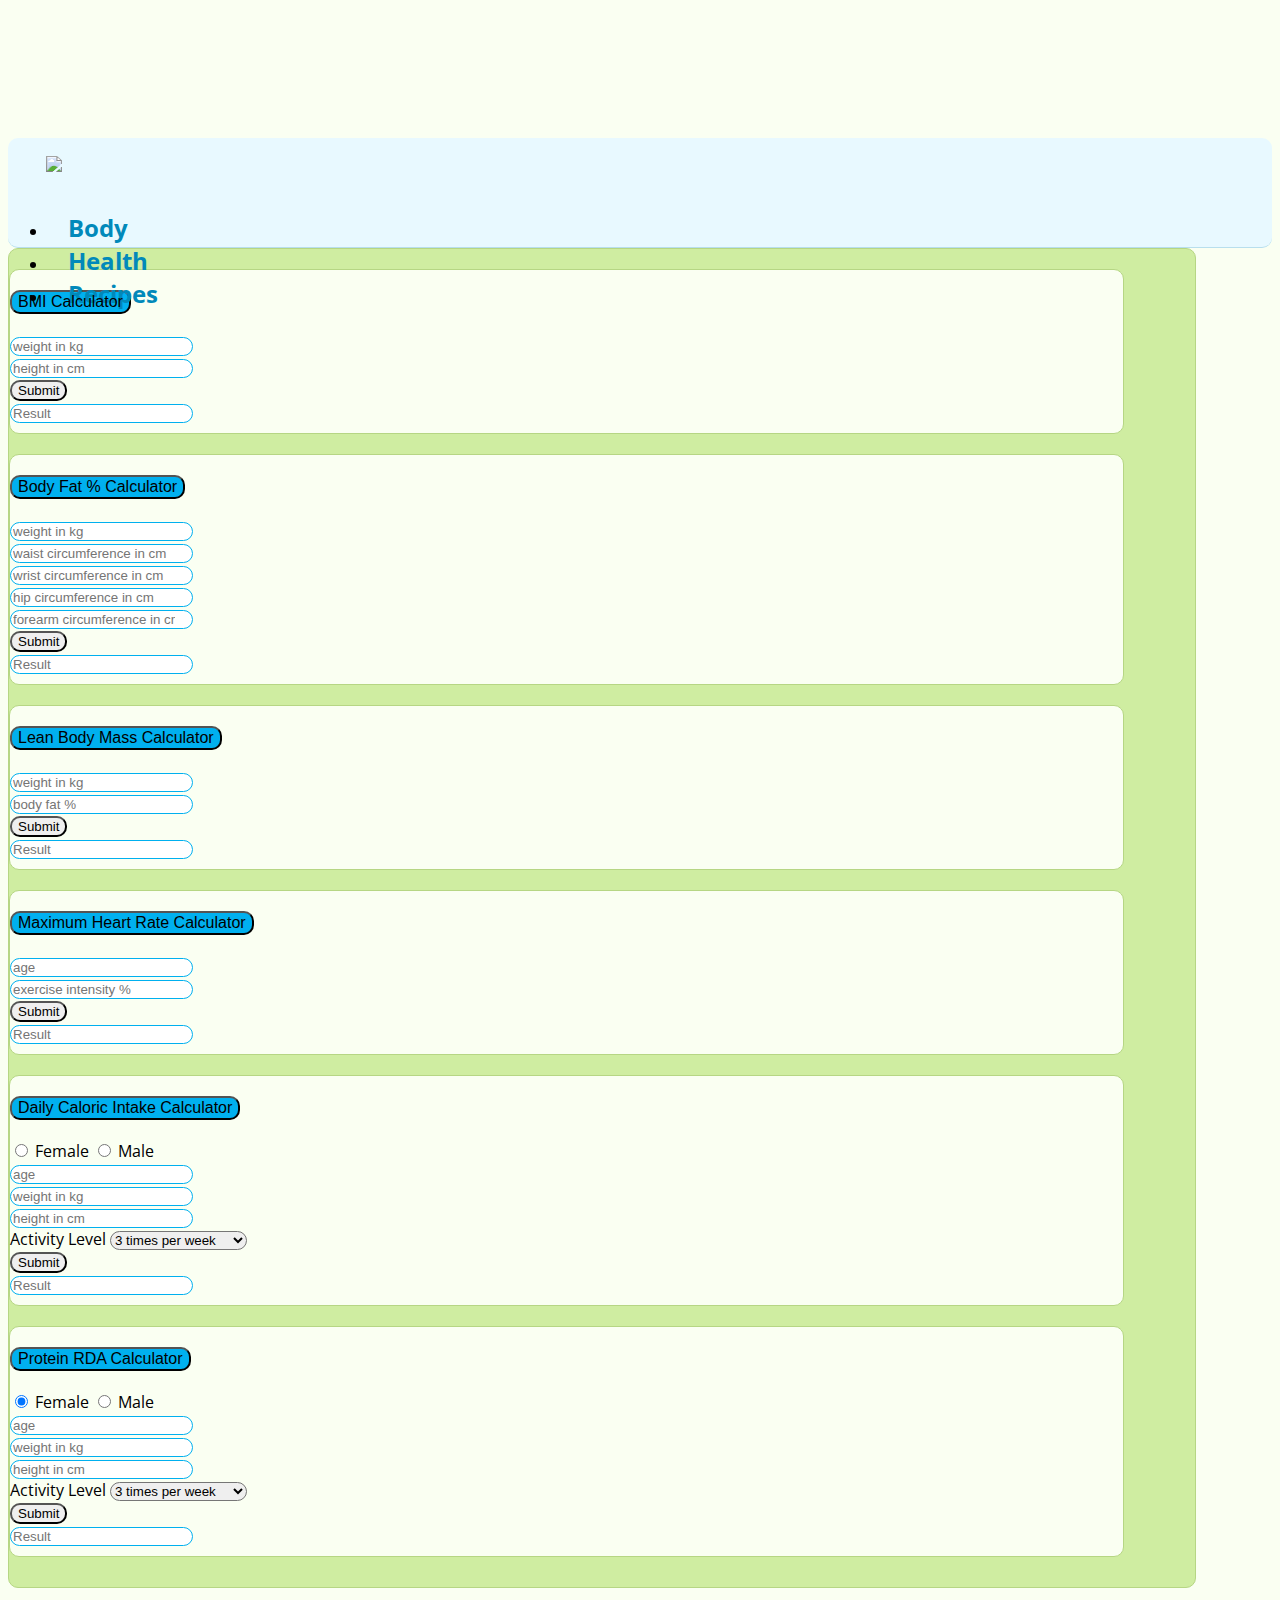
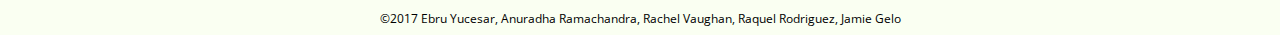
==== health.html @ 6871311d "JS for calculators nearing complete and fixed a little of the health.html" ====
<!DOCTYPE html>
<html>

<head>
  <meta charset="UTF-8">
  <title>GitFit</title>
  <!-- dumbell image -->
  <link rel="shortcut icon" href="assets/images/gitfit_favicon.png" />
  <!-- bootstrap -->
  <link rel="stylesheet" href="https://maxcdn.bootstrapcdn.com/bootstrap/3.3.6/css/bootstrap.min.css" integrity="sha384-1q8mTJOASx8j1Au+a5WDVnPi2lkFfwwEAa8hDDdjZlpLegxhjVME1fgjWPGmkzs7" crossorigin="anonymous">
  <!-- local css link -->
  <link rel="stylesheet" type="text/css" href="assets/css/style.css">
  <!-- Google fonts link -->
  <link href="https://fonts.googleapis.com/css?family=Open+Sans|PT+Sans|Ubuntu" rel="stylesheet">
  <!-- viewport link -->
  <meta name="viewport" content="width=device-width, initial-scale=1.0" />
</head>

<body>

  <!-- nav bar -->
  <nav class="navbar navbar-default navbar-fixed-top">
    <div class="container-fluid">
      <div class="navbar-header">
        <a href="index.html"><img id="logo" src="assets/images/gitfit_logo.png" /></a>
      </div>
      <!-- Collect the nav links, forms, and other content for toggling -->
      <div class="collapse navbar-collapse" id="bs-example-navbar-collapse-1">
        <ul class="nav navbar-nav navbar-right">
          <li><a href="index.html">Body</a></li>
          <li><a href="health.html">Health</a></li>
          <li><a href="recipes.html">Recipes</a></li>
        </ul>
      </div>
      <!-- /.navbar-collapse -->
    </div>
    <!-- /.container-fluid -->
  </nav>
  
  <!-- container for everything but nav bar -->
  <div class="container">
    <div class="row">
      <!-- BMI drop down -->
      <div class="col-md-4">
        <div class="container" id="collapseArea">
          <!-- BMI button -->
          <button type="button" class="btn btn-info" data-toggle="collapse" data-target="#bmi" id="collapseButton">BMI Calculator</button>
          <div id="bmi" class="collapse">
            <!-- BMI form -->
            <form action="">
              <div class="form-group">
                <input type="number" class="form-control" id="bmiWeight" placeholder="weight in kg" name="weight" required>
              </div>
              <div class="form-group">
                <input type="number" class="form-control" id="bmiHeight" placeholder="height in cm" name="height" required>
              </div>
              <button type="submit" class="btn btn-default" id="bmiSubmit">Submit</button>
              <div class="form-group">
                <input type="text" class="form-control" id="bmiResult" placeholder="Result" name="bmi" value="">
              </div>
            </form>
          </div>
        </div>

        <!-- Body Fat Calculator -->
        <div class="container" id="collapseArea">
          <button type="button" class="btn btn-info" data-toggle="collapse" data-target="#bodyFat" id="collapseButton">Body Fat % Calculator</button>
          <div id="bodyFat" class="collapse">
            <form action="">
              <!-- Weight -->
              <div class="form-group">
                <input type="number" class="form-control" id="bodyFatWeight" placeholder="weight in kg" name="weight">
              </div>
              <!-- Waist Circumference -->
              <div class="form-group">
                <input type="number" class="form-control" id="waistCir" placeholder="waist circumference in cm" name="waist">
              </div>
              <!-- Wrist Circumferece -->
              <div class="form-group">
                <input type="number" class="form-control" id="wristCir" placeholder="wrist circumference in cm" name="wrist">
              </div>
              <!-- Hip Circumference -->
              <div class="form-group">
                <input type="number" class="form-control" id="hipCir" placeholder="hip circumference in cm" name="hip">
              </div>
              <!-- Forearm Circumference -->
              <div class="form-group">
                <input type="number" class="form-control" id="forearm-cir" placeholder="forearm circumference in cm" name="forearm">
              </div>
              <!-- Submit Button -->
              <button type="submit" class="btn btn-default" id="bodyFatSubmit">Submit</button>
              <div class="form-group">
                <input type="text" class="form-control" id="bodyFatResult" placeholder="Result" name="bodyFat" value="">
              </div>
            </form>
          </div>
        </div>

        <div class="container" id="collapseArea">
          <button type="button" class="btn btn-info" data-toggle="collapse" data-target="#leanMass" id="collapseButton">Lean Body Mass Calculator</button>
          <div id="leanMass" class="collapse">
            <form action="">
              <div class="form-group">
                <input type="number" class="form-control" id="leanMassWeight" placeholder="weight in kg" name="weight" required>
              </div>
              <div class="form-group">
                <input type="number" class="form-control" id="fatPercentage" placeholder="body fat %" name="height" required>
              </div>
              <button type="submit" class="btn btn-default" id="leanMassSubmit">Submit</button>
              <div class="form-group">
                <input type="text" class="form-control" id="leanMassResult" placeholder="Result" name="leanMass" value="">
              </div>
            </form>
          </div>
        </div>

        <div class="container" id="collapseArea">
          <button type="button" class="btn btn-info" data-toggle="collapse" data-target="#maxHR" id="collapseButton">Maximum Heart Rate Calculator</button>
          <div id="maxHR" class="collapse">
            <form action="">
              <div class="form-group">
                <input type="number" class="form-control" id="maxHRage" placeholder="age" name="age" required>
              </div>
              <div class="form-group">
                <input type="number" class="form-control" id="exerciseIntensity" placeholder="exercise intensity %" name="level" required>
              </div>
              <button type="submit" class="btn btn-default" id="maxHRSubmit">Submit</button>
              <div class="form-group">
                <input type="text" class="form-control" id="maxHRresult" placeholder="Result" name="maxHR" value="">
              </div>
            </form>
          </div>
        </div>

        <!-- Caloric Intake Calculator -->
        <div class="container" id="collapseArea">
          <button type="button" class="btn btn-info" data-toggle="collapse" data-target="#caloricIntake" id="collapseButton">Daily Caloric Intake Calculator</button>
          <div id="caloricIntake" class="collapse">
            <form action="">
              <!-- Gender -->
              <div class="form-group">
                <input type="radio" name="sex" id="sexFem" value="F">
                <label for="sexFem" class="inlineCaloric">Female</label>
                <input type="radio" name="sex" id="sexMale" value="M">
                <label for="sexMale" class="inlineCaloric">Male</label>
              </div>
              <!-- Age -->
              <div class="form-group">
                <input type="number" class="form-control" id="caloricAge" placeholder="age" name="age">
              </div>
              <!-- Weight -->
              <div class="form-group">
                <input type="number" class="form-control" id="caloricWeight" placeholder="weight in kg" name="weight">
              </div>
              <!-- Height -->
              <div class="form-group">
                <input type="number" class="form-control" id="caloricHeight" placeholder="height in cm" name="height">
              </div>
              <!-- Exercise Level -->
              <div class="form-group">
                <label for="sel1">Activity Level</label>
                  <select class="form-control" id="caloricExercise">
                      <option value=1.2>Little to no exercise</option>
                      <option value=1.3 selected>3 times per week</option>
                      <option value=1.4>4 times per week</option>
                      <option value=1.5>5 times per week</option>
                  </select>
                <!-- <input type="number" class="form-control" id="caloricExercise" name="exercise"> -->
              </div>
              <!-- Submit Button -->
              <button type="submit" class="btn btn-default" id="caloricIntakeSubmit">Submit</button>
              <div class="form-group">
                <input type="text" class="form-control" id="caloricIntakeResult" placeholder="Result" name="caloricIntake" value="">
              </div>
            </form>
          </div>
        </div>

        <!-- Protein RDA Calculator -->
        <div class="container" id="collapseArea">
          <button type="button" class="btn btn-info" data-toggle="collapse" data-target="#protein" id="collapseButton">Protein RDA Calculator</button>
          <div id="protein" class="collapse">
            <form>
              <!-- Gender -->
              <div class="form-group">
                <input type="radio" name="sex" id="sexFem" value="F" checked>
                <label for="sexFem" class="inlineProtein">Female</label>
                <input type="radio" name="sex" id="sexMale" value="M">
                <label for="sexMale" class="inlineProtein">Male</label>
              </div>
              <!-- Age -->
              <div class="form-group">
                <input type="number" class="form-control" id="proteinAge" placeholder="age" name="age">
              </div>
              <!-- Weight -->
              <div class="form-group">
                <input type="number" class="form-control" id="proteinWeight" placeholder="weight in kg" name="weight">
              </div>
              <!-- Height -->
              <div class="form-group">
                <input type="number" class="form-control" id="proteinHeight" placeholder="height in cm" name="height">
              </div>
              <!-- Exercise Level -->
              <div class="form-group">
                <label for="sel2">Activity Level</label>
                  <select class="form-control" id="proteinExercise">
                      <option value=1.2>Little to no exercise</option>
                      <option value=1.3 selected>3 times per week</option>
                      <option value=1.4>4 times per week</option>
                      <option value=1.5>5 times per week</option>
                  </select>
              </div>
              <!-- Submit Button -->
              <button type="submit" class="btn btn-default" id="proteinSubmit">Submit</button>
              <div class="form-group">
                <input type="text" class="form-control" id="proteinResult" placeholder="Result" name="protein" value="">
              </div>
            </form>
          </div>
        </div>

      </div>
    </div>
  </div>

  <br><footer>&copy;2017 Ebru Yucesar, Anuradha Ramachandra, Rachel Vaughan, Raquel Rodriguez, Jamie Gelo</footer>
  <!-- jQuery -->
  <script src="https://code.jquery.com/jquery.js"></script>
  <!-- bootstrap -->
  <script src="https://maxcdn.bootstrapcdn.com/bootstrap/3.3.6/js/bootstrap.min.js"></script>
  <!-- local javascript file -->
  <script src="assets/javascript/index.js"></script>
  <script src="assets/javascript/health.js"></script>
  <script src="assets/javascript/recipes.js"></script>
  <script src="assets/javascript/exercise.js"></script>

</body>

</html>
---- assets/css/style.css ----
/***** general styles appearing on more than one page *****/

* {
	border-radius: 10px;
	box-sizing: border-box;
}

body {
	background-color: #fafff2;
	font-family: "Open Sans", sans-serif, Arial;
	padding-top: 130px;
}

.container-fluid {
	background-color: #e8f9ff;
	border-bottom: 1px solid #b8dfed;
	height: 110px;
}

.container {
	background-color: #cfeda1;
	padding-bottom: 10px;
	width: 94%;
	height: 100%;
	border: 1px solid #b6d684;
}

/*navbar in header*/
.navbar-default .navbar-nav>li>a {
	font-family: "Open Sans", sans-serif, Arial;
	font-size: 24px;
	font-weight: bolder;
	color: #0189ba;
	padding-top: 40px;
}

/*gitfit logo in header*/
#logo {
	box-sizing: border-box;
	padding: 18px;
}

h1 {
	text-align: center;
	font-family: "Open Sans", sans-serif, Arial;
	color: black;
	font-weight: bolder;
}

h3 {
	padding-left: 20px;
	color: #018bbc;
	font-weight: bolder;
	font-size: 18px;
}

h2 {
	font-weight: bolder;
	font-size: 18px;
}

a {
	color: black;
	text-decoration: none; 
	padding-left: 20px;
}

h1, h5 {
	font-size: 18px;
}

h5 {
	color: black;
	font-weight: bolder;
	margin-left: 50px;
}

/*buttons on main and recipes pages*/
.input-group-btn:last-child>.btn, .input-group-btn:last-child>.btn-group {
	font-size: 20px;
	background-color: #00B0EF;
	color: white;
	border: 1px solid #00B0EF;
}

/*buttons on main and recipes pages*/
.input-group-btn {
	display: inline block;
	width: 100%;
}

/*search box in main and recipes pages*/
.input-group .form-control:first-child {
	height: 42px;
	width: 300px;
}

/*form text box borders*/
input.form-control {
	border: 1px solid #00B0EF;
}

footer {
	text-align: center;
	font-size: 12px;
	color: black;
}

/***** main index page styles *****/

#anatomy {
	display: block;
    margin: auto;
    padding: 0;
    border: 1px solid #c9c7c7;
    border-radius: 10px;
    margin: 10px 20px 10px 20px;
}

#toggleBody {
    text-align: center;
}

.btn-female {
	background-color: #00B0EF;
	border: 1px solid #00B0EF;
	color: white;
	font-size: 16px;
}

#muscleMenu {
	width: 300px;
	height: 46px;
	background-color: #5cb85c;
	border: 1px solid #4cae4c;
	color: white;
	font-size: 16px;
	font-weight: bolder;
}

#muscleMenu:hover, #muscleMenu:focus {
	background-color: #388938;
}

.muscleGroups {
	width: 300px;
	height: 30px;
}


/*results after "go" button clicked*/
#glute {
	margin: 0 10px 10px 0;
	background-color: #00B0EF;
	display: inline;
}

/***** health/calculators page styles *****/

#BMIsubmit {
	background-color: #00B0EF;
	color: white;
	border: none;
	margin-bottom: 15px;
}

#collapseArea {
	background-color: #fafff2;
	margin-top: 20px;
	margin-bottom: 20px;
}

#collapseButton {
	font-size: 16px;
	background-color: #00B0EF;
	display: block;
	margin: auto 0;
	margin-top: 20px;
	margin-bottom: 20px;
}

.descHeader {
	text-align: center;
	background-color: #4a8eaf;
	color:white;
	margin: 0;
	height:30px;
	line-height:30px;
}

.collapse-div {
	background-color: rgba(234, 231, 231, 0.82);
	border: 2px solid; 
	padding: 20px; 
	box-shadow: 10px;
	box-shadow: 5px 5px #a59d9d;
	margin-bottom: 10px;
}

@media (max-width: 1024px) {

  /*Need something here*/ #_____{
    justify-content: center;
  }
}

@media screen and (max-width: 640px) {
	/*currently the nav items are disappearing at this width, fix that*/
	#anatomy {
	    margin: 0;
	}
}
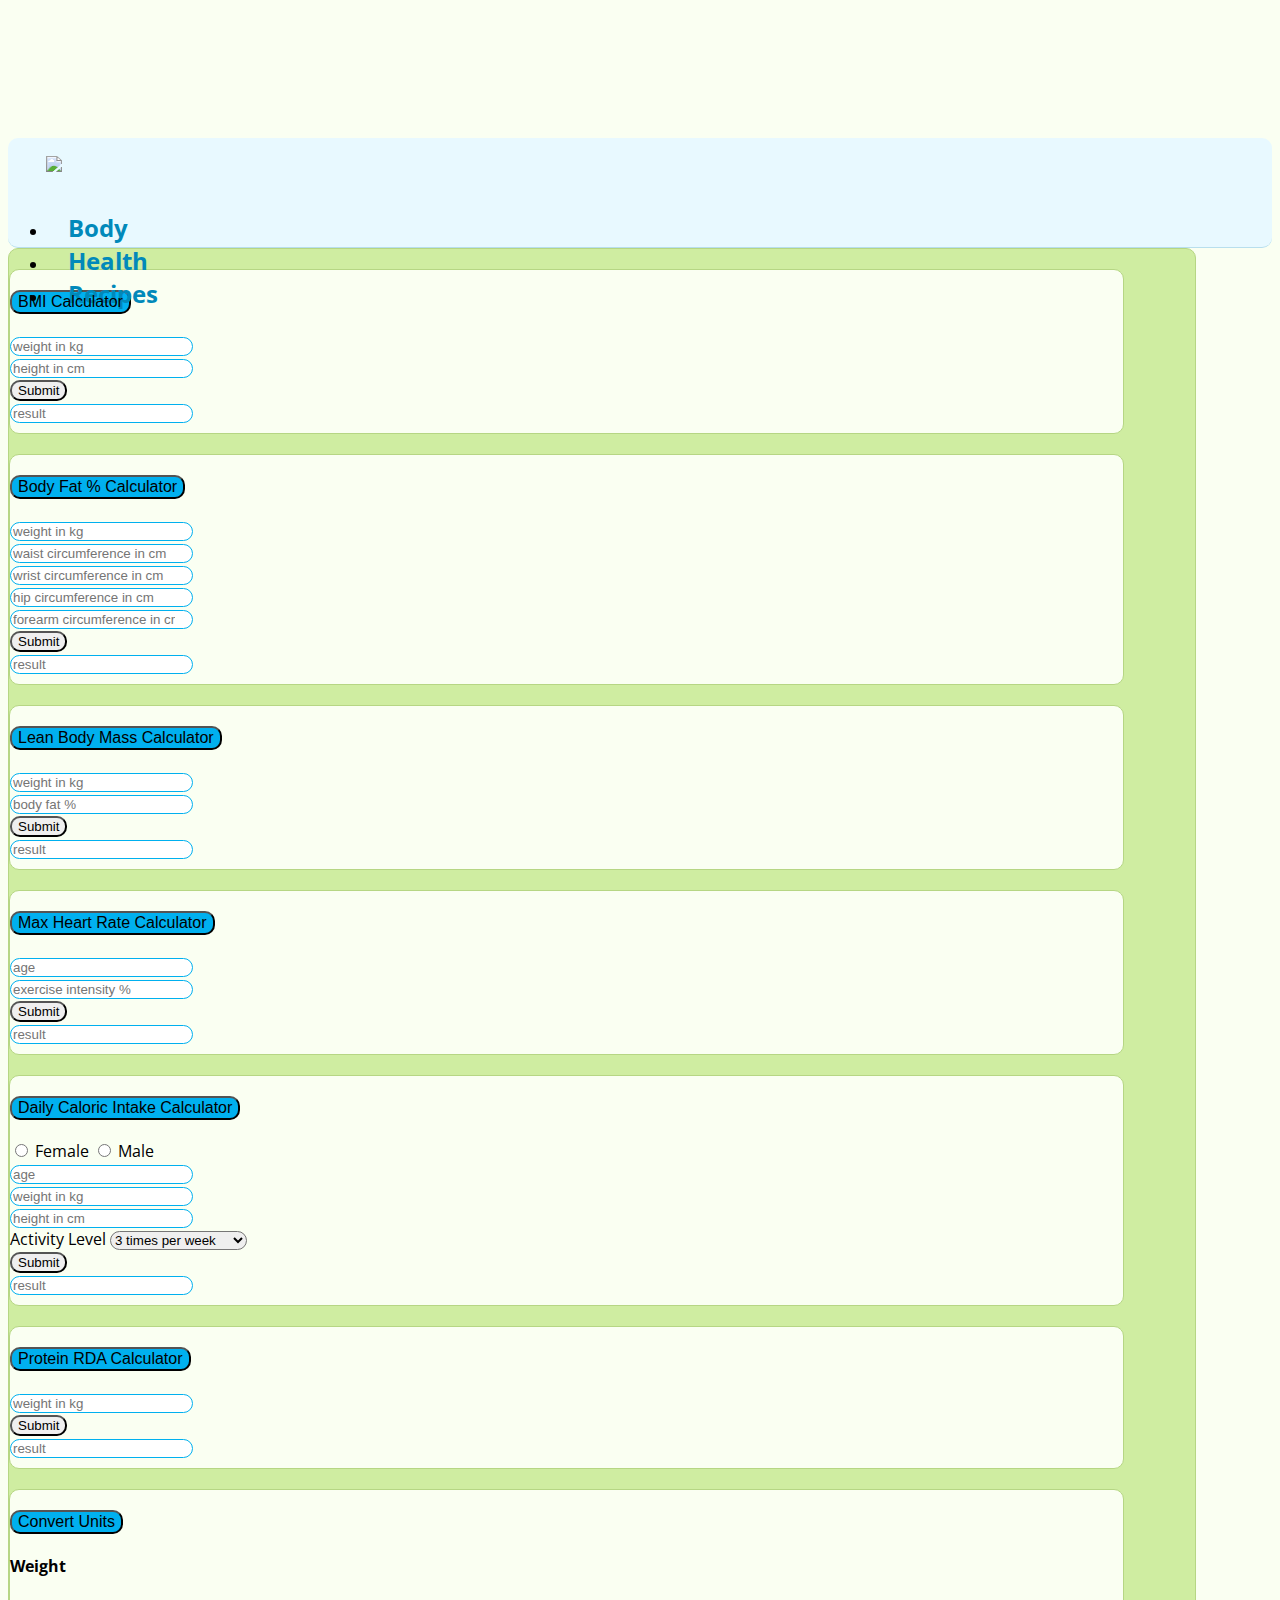
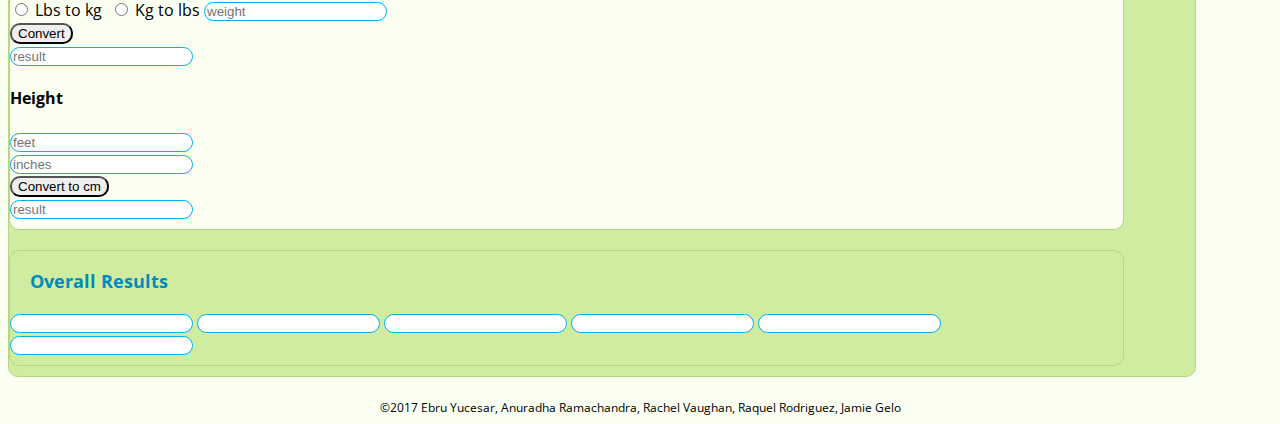
==== commit 336b9401: "added two way weight conversion" ====
--- a/health.html
+++ b/health.html
@@ -56,7 +56,7 @@
               </div>
               <button type="submit" class="btn btn-default" id="bmiSubmit">Submit</button>
               <div class="form-group">
-                <input type="text" class="form-control" id="bmiResult" placeholder="Result" name="bmi" value="">
+                <input type="text" class="form-control" id="bmiResult" placeholder="result" name="bmi" value="">
               </div>
             </form>
           </div>
@@ -90,7 +90,7 @@
               <!-- Submit Button -->
               <button type="submit" class="btn btn-default" id="bodyFatSubmit">Submit</button>
               <div class="form-group">
-                <input type="text" class="form-control" id="bodyFatResult" placeholder="Result" name="bodyFat" value="">
+                <input type="text" class="form-control" id="bodyFatResult" placeholder="result" name="bodyFat" value="">
               </div>
             </form>
           </div>
@@ -108,14 +108,16 @@
               </div>
               <button type="submit" class="btn btn-default" id="leanMassSubmit">Submit</button>
               <div class="form-group">
-                <input type="text" class="form-control" id="leanMassResult" placeholder="Result" name="leanMass" value="">
-              </div>
-            </form>
-          </div>
-        </div>
-
-        <div class="container" id="collapseArea">
-          <button type="button" class="btn btn-info" data-toggle="collapse" data-target="#maxHR" id="collapseButton">Maximum Heart Rate Calculator</button>
+                <input type="text" class="form-control" id="leanMassResult" placeholder="result" name="leanMass" value="">
+              </div>
+            </form>
+          </div>
+        </div>
+      </div>
+
+      <div class="col-md-4">
+        <div class="container" id="collapseArea">
+          <button type="button" class="btn btn-info" data-toggle="collapse" data-target="#maxHR" id="collapseButton">Max Heart Rate Calculator</button>
           <div id="maxHR" class="collapse">
             <form action="">
               <div class="form-group">
@@ -126,11 +128,12 @@
               </div>
               <button type="submit" class="btn btn-default" id="maxHRSubmit">Submit</button>
               <div class="form-group">
-                <input type="text" class="form-control" id="maxHRresult" placeholder="Result" name="maxHR" value="">
-              </div>
-            </form>
-          </div>
-        </div>
+                <input type="text" class="form-control" id="maxHRresult" placeholder="result" name="maxHR" value="">
+              </div>
+            </form>
+          </div>
+        </div>
+
 
         <!-- Caloric Intake Calculator -->
         <div class="container" id="collapseArea">
@@ -170,7 +173,7 @@
               <!-- Submit Button -->
               <button type="submit" class="btn btn-default" id="caloricIntakeSubmit">Submit</button>
               <div class="form-group">
-                <input type="text" class="form-control" id="caloricIntakeResult" placeholder="Result" name="caloricIntake" value="">
+                <input type="text" class="form-control" id="caloricIntakeResult" placeholder="result" name="caloricIntake" value="">
               </div>
             </form>
           </div>
@@ -181,53 +184,87 @@
           <button type="button" class="btn btn-info" data-toggle="collapse" data-target="#protein" id="collapseButton">Protein RDA Calculator</button>
           <div id="protein" class="collapse">
             <form>
-              <!-- Gender -->
-              <div class="form-group">
-                <input type="radio" name="sex" id="sexFem" value="F" checked>
-                <label for="sexFem" class="inlineProtein">Female</label>
-                <input type="radio" name="sex" id="sexMale" value="M">
-                <label for="sexMale" class="inlineProtein">Male</label>
-              </div>
-              <!-- Age -->
-              <div class="form-group">
-                <input type="number" class="form-control" id="proteinAge" placeholder="age" name="age">
-              </div>
               <!-- Weight -->
               <div class="form-group">
                 <input type="number" class="form-control" id="proteinWeight" placeholder="weight in kg" name="weight">
-              </div>
-              <!-- Height -->
-              <div class="form-group">
-                <input type="number" class="form-control" id="proteinHeight" placeholder="height in cm" name="height">
-              </div>
-              <!-- Exercise Level -->
-              <div class="form-group">
-                <label for="sel2">Activity Level</label>
-                  <select class="form-control" id="proteinExercise">
-                      <option value=1.2>Little to no exercise</option>
-                      <option value=1.3 selected>3 times per week</option>
-                      <option value=1.4>4 times per week</option>
-                      <option value=1.5>5 times per week</option>
-                  </select>
               </div>
               <!-- Submit Button -->
               <button type="submit" class="btn btn-default" id="proteinSubmit">Submit</button>
               <div class="form-group">
-                <input type="text" class="form-control" id="proteinResult" placeholder="Result" name="protein" value="">
-              </div>
-            </form>
-          </div>
-        </div>
+                <input type="text" class="form-control" id="proteinResult" placeholder="result" name="protein" value="">
+              </div>
+            </form>
+          </div>
+        </div>
+      </div>  
+
+      <div class="col-md-4">
+        <!-- Imperial to Metric Conversion Chart -->
+        <div class="container" id="collapseArea">
+          <!-- Conversion button -->
+          <button type="button" class="btn btn-info" data-toggle="collapse" data-target="#conversion" id="collapseButton">Convert Units</button>
+          <div id="conversion" class="collapse">
+            <!-- Conversion form -->
+            <form action="">
+              <div class="form-group">
+                <h4>Weight</h4>
+                <input type="radio" name="weight" id="weightKg" value="Kg">
+                <label for="weightKg" class="inlineWeight">Lbs to kg</label>&nbsp;
+                <input type="radio" name="weight" id="weightLbs" value="Lbs">
+                <label for="weightLbs" class="inlineWeight">Kg to lbs</label>
+                <input type="number" class="form-control" id="conversionWeight" placeholder="weight" name="weight" required>
+              </div>
+              <button type="submit" class="btn btn-default" id="convWeightSubmit">Convert</button>
+              <div class="form-group">
+                <input type="text" class="form-control" id="convWeightResult" placeholder="result" name="conversion" value="">
+              </div>
+              </form>
+              <form action="">
+              <div class="form-group">
+                <h4>Height</h4>
+                <input type="number" class="form-control" id="conversionHeightFt" placeholder="feet" name="height feet" required>
+              </div>
+              <div class="form-group">
+                <input type="number" class="form-control" id="conversionHeightIn" placeholder="inches" name="height inches" required>
+              </div>
+              <button type="submit" class="btn btn-default" id="convHeightSubmit">Convert to cm</button>
+              <div class="form-group">
+                <input type="text" class="form-control" id="convHeightResult" placeholder="result" name="conversion" value="">
+              </div>
+            </form>
+          </div>
+        </div>
+  
+        <!-- div to hold all results as user gets results from calculator -->
+        <!-- no form, dynamically generated divs:
+        <div class="container" id="result-info">
+          <h3>Results Data</h3>
+          <div id="show-results"></div>
+        </div> -->
+        <div class="container" id="result-info">
+          <h3>Overall Results</h3>
+          <!-- <div id="show-results"></div> -->
+          <input type="text" class="form-control" id="bmi-results" placeholder="" name="bmi" value="">
+          <input type="text" class="form-control" id="body-fat-results" placeholder="" name="body-fat" value="">
+          <input type="text" class="form-control" id="lean-mass-results" placeholder="" name="lean-mass" value="">
+          <input type="text" class="form-control" id="heart-rate-results" placeholder="" name="heart-rate" value="">
+          <input type="text" class="form-control" id="cal-intake-results" placeholder="" name="cal-intake" value="">
+          <input type="text" class="form-control" id="protein-results" placeholder="" name="protein" value="">
+        </div>
+      </div>
 
       </div>
     </div>
   </div>
+  
 
   <br><footer>&copy;2017 Ebru Yucesar, Anuradha Ramachandra, Rachel Vaughan, Raquel Rodriguez, Jamie Gelo</footer>
   <!-- jQuery -->
   <script src="https://code.jquery.com/jquery.js"></script>
   <!-- bootstrap -->
   <script src="https://maxcdn.bootstrapcdn.com/bootstrap/3.3.6/js/bootstrap.min.js"></script>
+  <!-- firebase link -->
+  <script src="https://www.gstatic.com/firebasejs/4.1.1/firebase.js"></script>
   <!-- local javascript file -->
   <script src="assets/javascript/index.js"></script>
   <script src="assets/javascript/health.js"></script>
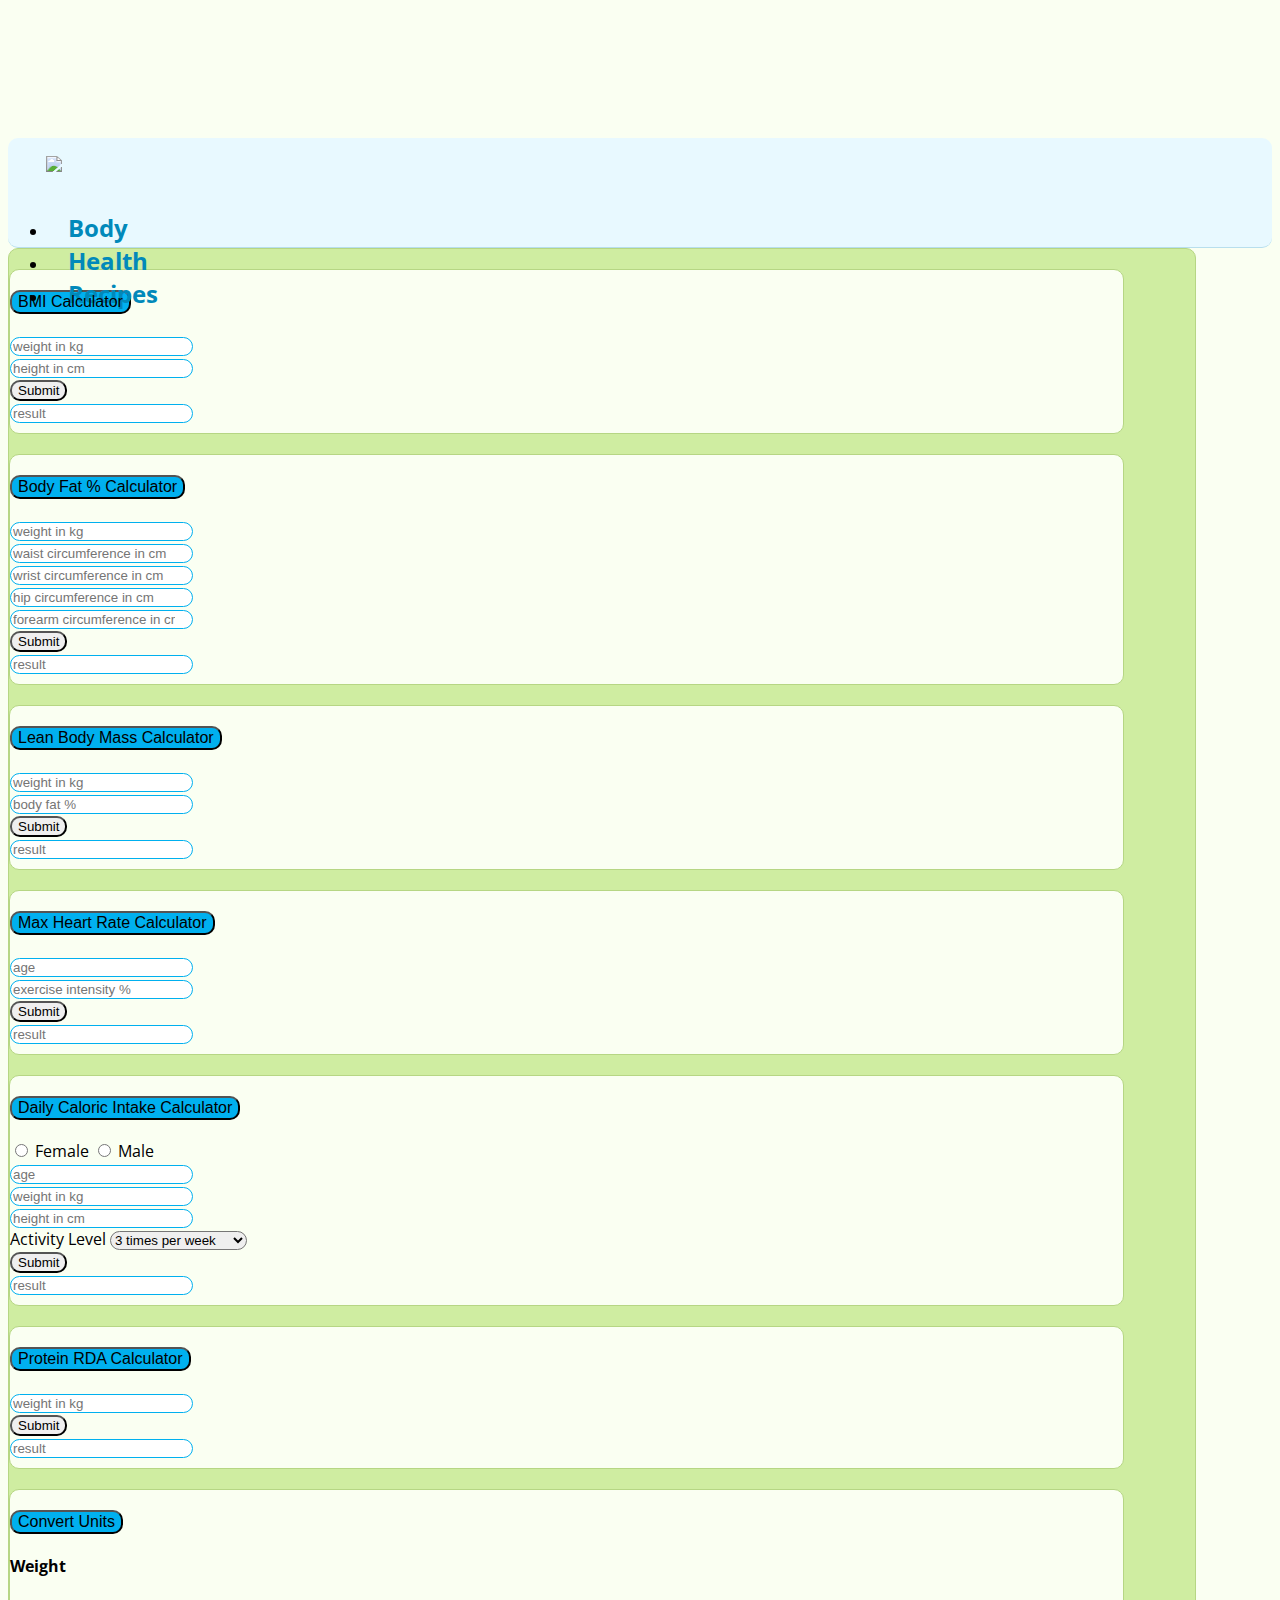
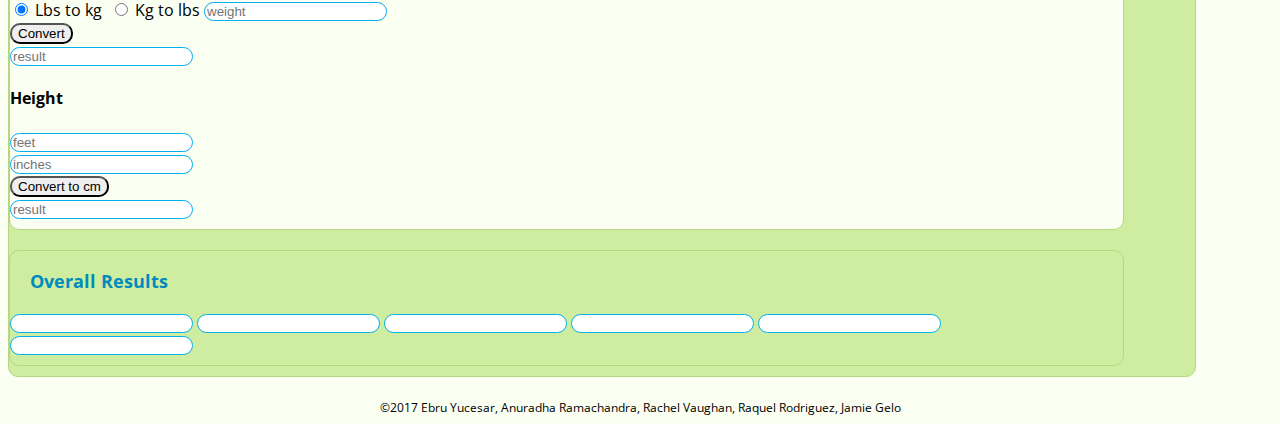
==== commit 811c703b: "minor change to the health" ====
--- a/health.html
+++ b/health.html
@@ -208,7 +208,7 @@
             <form action="">
               <div class="form-group">
                 <h4>Weight</h4>
-                <input type="radio" name="weight" id="weightKg" value="Kg">
+                <input type="radio" name="weight" id="weightKg" value="Kg" checked="checked">
                 <label for="weightKg" class="inlineWeight">Lbs to kg</label>&nbsp;
                 <input type="radio" name="weight" id="weightLbs" value="Lbs">
                 <label for="weightLbs" class="inlineWeight">Kg to lbs</label>
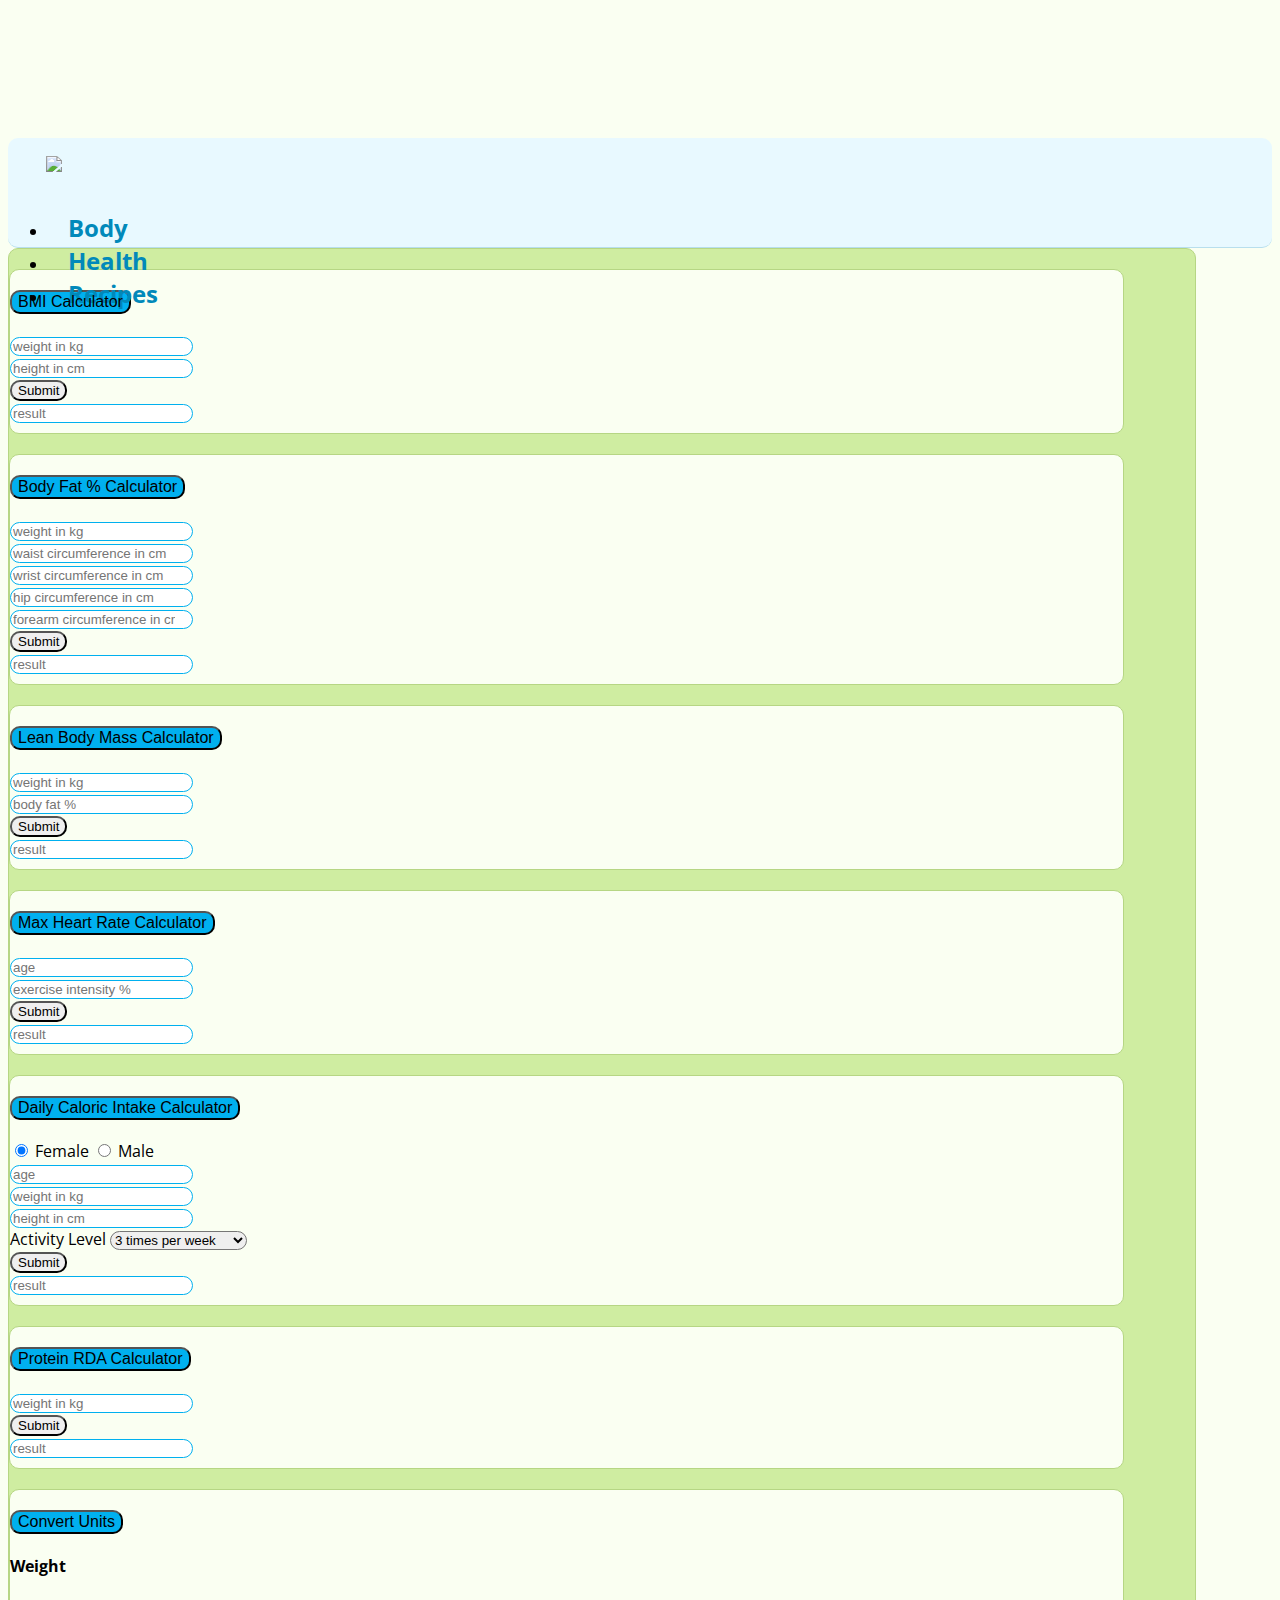
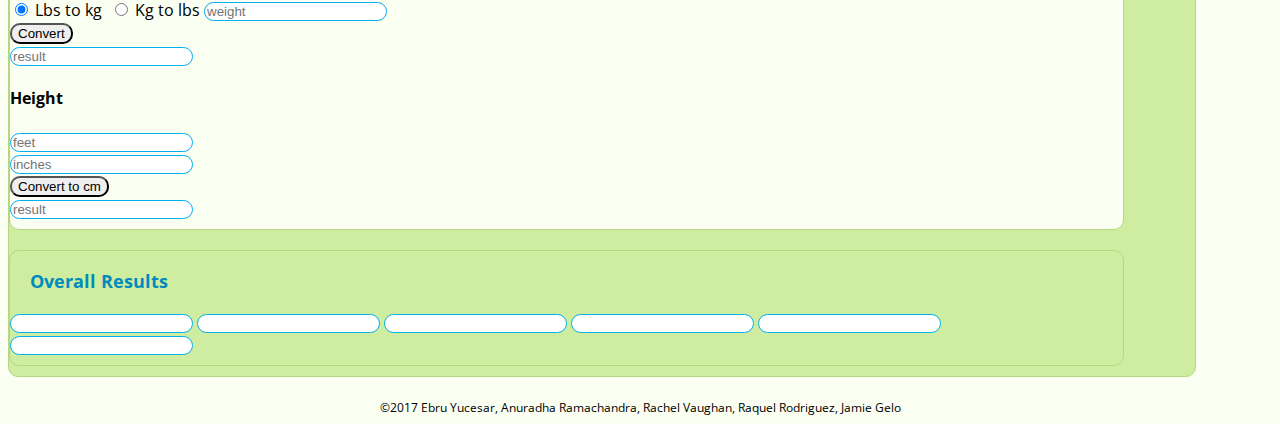
==== commit ae980f4c: "fixed form validation" ====
--- a/health.html
+++ b/health.html
@@ -69,23 +69,23 @@
             <form action="">
               <!-- Weight -->
               <div class="form-group">
-                <input type="number" class="form-control" id="bodyFatWeight" placeholder="weight in kg" name="weight">
+                <input type="number" class="form-control" id="bodyFatWeight" placeholder="weight in kg" name="weight" required>
               </div>
               <!-- Waist Circumference -->
               <div class="form-group">
-                <input type="number" class="form-control" id="waistCir" placeholder="waist circumference in cm" name="waist">
+                <input type="number" class="form-control" id="waistCir" placeholder="waist circumference in cm" name="waist" required>
               </div>
               <!-- Wrist Circumferece -->
               <div class="form-group">
-                <input type="number" class="form-control" id="wristCir" placeholder="wrist circumference in cm" name="wrist">
+                <input type="number" class="form-control" id="wristCir" placeholder="wrist circumference in cm" name="wrist" required>
               </div>
               <!-- Hip Circumference -->
               <div class="form-group">
-                <input type="number" class="form-control" id="hipCir" placeholder="hip circumference in cm" name="hip">
+                <input type="number" class="form-control" id="hipCir" placeholder="hip circumference in cm" name="hip" required>
               </div>
               <!-- Forearm Circumference -->
               <div class="form-group">
-                <input type="number" class="form-control" id="forearm-cir" placeholder="forearm circumference in cm" name="forearm">
+                <input type="number" class="form-control" id="forearm-cir" placeholder="forearm circumference in cm" name="forearm" required>
               </div>
               <!-- Submit Button -->
               <button type="submit" class="btn btn-default" id="bodyFatSubmit">Submit</button>
@@ -142,22 +142,22 @@
             <form action="">
               <!-- Gender -->
               <div class="form-group">
-                <input type="radio" name="sex" id="sexFem" value="F">
+                <input type="radio" name="sex" id="sexFem" value="F" checked>
                 <label for="sexFem" class="inlineCaloric">Female</label>
                 <input type="radio" name="sex" id="sexMale" value="M">
                 <label for="sexMale" class="inlineCaloric">Male</label>
               </div>
               <!-- Age -->
               <div class="form-group">
-                <input type="number" class="form-control" id="caloricAge" placeholder="age" name="age">
+                <input type="number" class="form-control" id="caloricAge" placeholder="age" name="age" required>
               </div>
               <!-- Weight -->
               <div class="form-group">
-                <input type="number" class="form-control" id="caloricWeight" placeholder="weight in kg" name="weight">
+                <input type="number" class="form-control" id="caloricWeight" placeholder="weight in kg" name="weight" required>
               </div>
               <!-- Height -->
               <div class="form-group">
-                <input type="number" class="form-control" id="caloricHeight" placeholder="height in cm" name="height">
+                <input type="number" class="form-control" id="caloricHeight" placeholder="height in cm" name="height" required>
               </div>
               <!-- Exercise Level -->
               <div class="form-group">
@@ -186,7 +186,7 @@
             <form>
               <!-- Weight -->
               <div class="form-group">
-                <input type="number" class="form-control" id="proteinWeight" placeholder="weight in kg" name="weight">
+                <input type="number" class="form-control" id="proteinWeight" placeholder="weight in kg" name="weight" required>
               </div>
               <!-- Submit Button -->
               <button type="submit" class="btn btn-default" id="proteinSubmit">Submit</button>
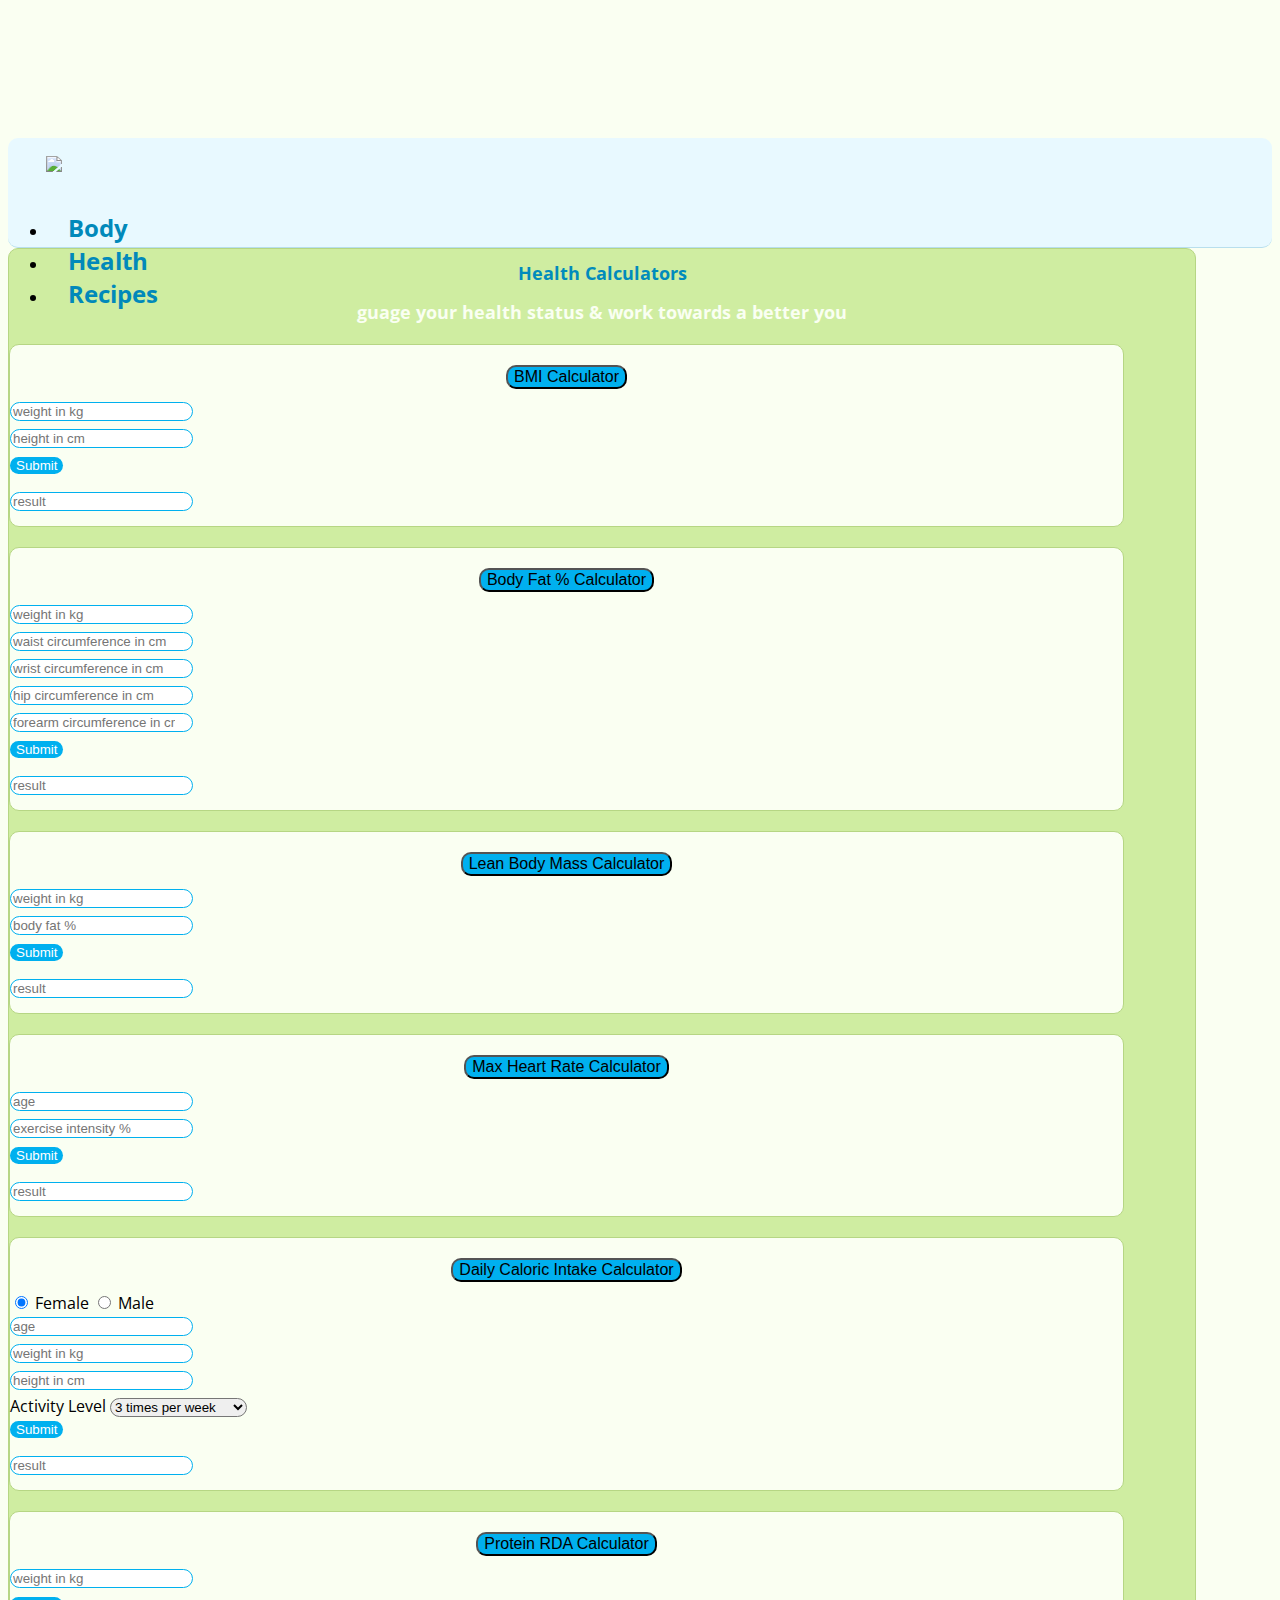
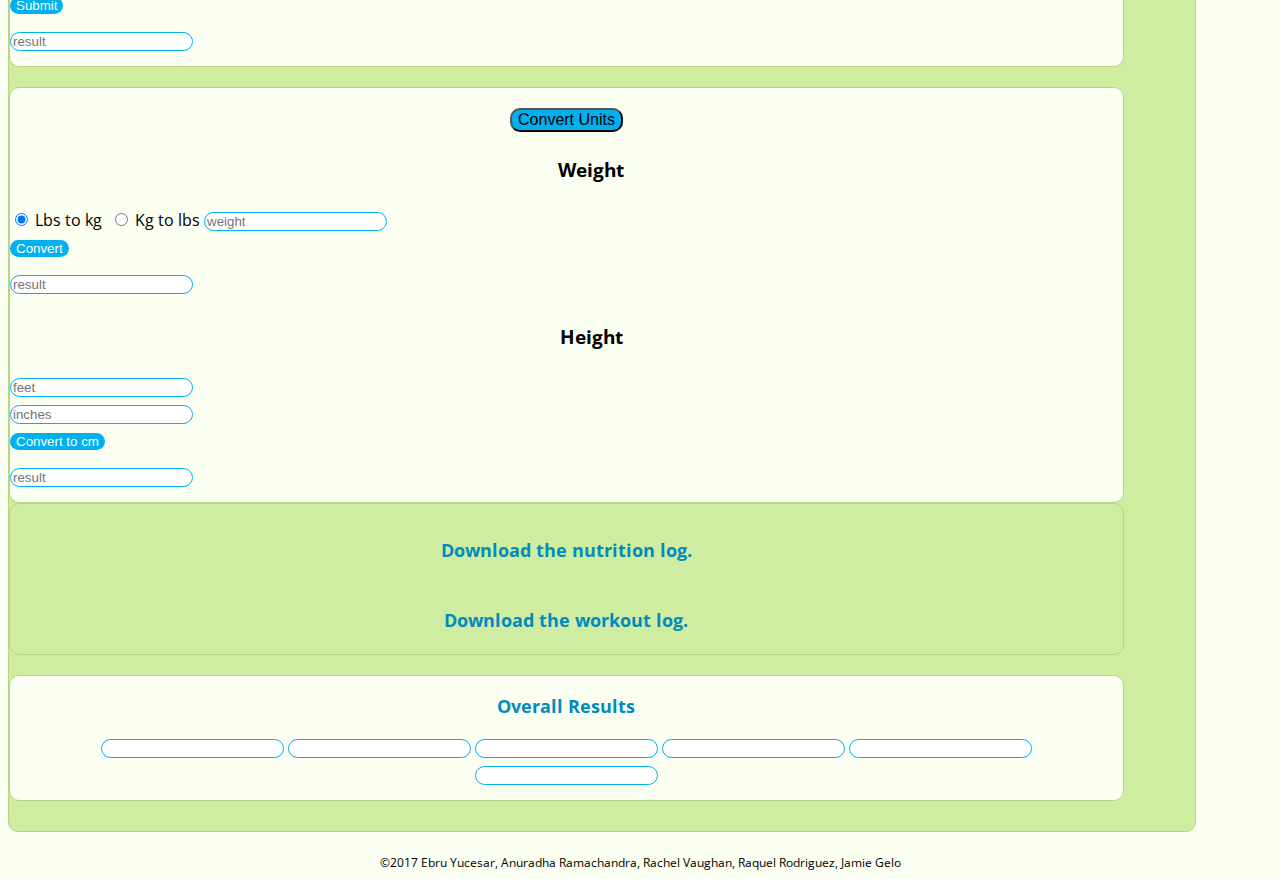
==== commit db8ad4f0: "changed the place of the logs" ====
--- a/health.html
+++ b/health.html
@@ -2,275 +2,276 @@
 <html>
 
 <head>
-  <meta charset="UTF-8">
-  <title>GitFit</title>
-  <!-- dumbell image -->
-  <link rel="shortcut icon" href="assets/images/gitfit_favicon.png" />
-  <!-- bootstrap -->
-  <link rel="stylesheet" href="https://maxcdn.bootstrapcdn.com/bootstrap/3.3.6/css/bootstrap.min.css" integrity="sha384-1q8mTJOASx8j1Au+a5WDVnPi2lkFfwwEAa8hDDdjZlpLegxhjVME1fgjWPGmkzs7" crossorigin="anonymous">
-  <!-- local css link -->
-  <link rel="stylesheet" type="text/css" href="assets/css/style.css">
-  <!-- Google fonts link -->
-  <link href="https://fonts.googleapis.com/css?family=Open+Sans|PT+Sans|Ubuntu" rel="stylesheet">
-  <!-- viewport link -->
-  <meta name="viewport" content="width=device-width, initial-scale=1.0" />
+    <meta charset="UTF-8">
+    <title>GitFit</title>
+    <!-- dumbell image -->
+    <link rel="shortcut icon" href="assets/images/gitfit_favicon.png" />
+    <!-- bootstrap -->
+    <link rel="stylesheet" href="https://maxcdn.bootstrapcdn.com/bootstrap/3.3.6/css/bootstrap.min.css" integrity="sha384-1q8mTJOASx8j1Au+a5WDVnPi2lkFfwwEAa8hDDdjZlpLegxhjVME1fgjWPGmkzs7" crossorigin="anonymous">
+    <!-- local css link -->
+    <link rel="stylesheet" type="text/css" href="assets/css/style.css">
+    <!-- Google fonts link -->
+    <link href="https://fonts.googleapis.com/css?family=Open+Sans|PT+Sans|Ubuntu" rel="stylesheet">
+    <!-- viewport link -->
+    <meta name="viewport" content="width=device-width, initial-scale=1.0" />
 </head>
 
 <body>
-
-  <!-- nav bar -->
-  <nav class="navbar navbar-default navbar-fixed-top">
-    <div class="container-fluid">
-      <div class="navbar-header">
-        <a href="index.html"><img id="logo" src="assets/images/gitfit_logo.png" /></a>
-      </div>
-      <!-- Collect the nav links, forms, and other content for toggling -->
-      <div class="collapse navbar-collapse" id="bs-example-navbar-collapse-1">
-        <ul class="nav navbar-nav navbar-right">
-          <li><a href="index.html">Body</a></li>
-          <li><a href="health.html">Health</a></li>
-          <li><a href="recipes.html">Recipes</a></li>
-        </ul>
-      </div>
-      <!-- /.navbar-collapse -->
-    </div>
-    <!-- /.container-fluid -->
-  </nav>
-  
-  <!-- container for everything but nav bar -->
-  <div class="container">
-    <div class="row">
-      <!-- BMI drop down -->
-      <div class="col-md-4">
-        <div class="container" id="collapseArea">
-          <!-- BMI button -->
-          <button type="button" class="btn btn-info" data-toggle="collapse" data-target="#bmi" id="collapseButton">BMI Calculator</button>
-          <div id="bmi" class="collapse">
-            <!-- BMI form -->
-            <form action="">
-              <div class="form-group">
-                <input type="number" class="form-control" id="bmiWeight" placeholder="weight in kg" name="weight" required>
-              </div>
-              <div class="form-group">
-                <input type="number" class="form-control" id="bmiHeight" placeholder="height in cm" name="height" required>
-              </div>
-              <button type="submit" class="btn btn-default" id="bmiSubmit">Submit</button>
-              <div class="form-group">
-                <input type="text" class="form-control" id="bmiResult" placeholder="result" name="bmi" value="">
-              </div>
-            </form>
+    <!-- nav bar -->
+    <nav class="navbar navbar-default navbar-fixed-top">
+        <div class="container-fluid">
+            <div class="navbar-header">
+                <a href="index.html"><img id="logo" src="assets/images/gitfit_logo.png" /></a>
+            </div>
+            <!-- Collect the nav links, forms, and other content for toggling -->
+            <div class="collapse navbar-collapse" id="bs-example-navbar-collapse-1">
+                <ul class="nav navbar-nav navbar-right">
+                    <li><a href="index.html">Body</a></li>
+                    <li><a href="health.html">Health</a></li>
+                    <li><a href="recipes.html">Recipes</a></li>
+                </ul>
+            </div>
+            <!-- /.navbar-collapse -->
+        </div>
+        <!-- /.container-fluid -->
+    </nav>
+    <!-- container for everything but nav bar -->
+    <div class="container">
+
+        <div class="row">
+          <div class="jumbotron">
+            <h1 id="jumbText">Health Calculators</h1>
+            <h2 id="jumbSubText">guage your health status &amp; work towards a better you</h2>
           </div>
         </div>
 
-        <!-- Body Fat Calculator -->
-        <div class="container" id="collapseArea">
-          <button type="button" class="btn btn-info" data-toggle="collapse" data-target="#bodyFat" id="collapseButton">Body Fat % Calculator</button>
-          <div id="bodyFat" class="collapse">
-            <form action="">
-              <!-- Weight -->
-              <div class="form-group">
-                <input type="number" class="form-control" id="bodyFatWeight" placeholder="weight in kg" name="weight" required>
-              </div>
-              <!-- Waist Circumference -->
-              <div class="form-group">
-                <input type="number" class="form-control" id="waistCir" placeholder="waist circumference in cm" name="waist" required>
-              </div>
-              <!-- Wrist Circumferece -->
-              <div class="form-group">
-                <input type="number" class="form-control" id="wristCir" placeholder="wrist circumference in cm" name="wrist" required>
-              </div>
-              <!-- Hip Circumference -->
-              <div class="form-group">
-                <input type="number" class="form-control" id="hipCir" placeholder="hip circumference in cm" name="hip" required>
-              </div>
-              <!-- Forearm Circumference -->
-              <div class="form-group">
-                <input type="number" class="form-control" id="forearm-cir" placeholder="forearm circumference in cm" name="forearm" required>
-              </div>
-              <!-- Submit Button -->
-              <button type="submit" class="btn btn-default" id="bodyFatSubmit">Submit</button>
-              <div class="form-group">
-                <input type="text" class="form-control" id="bodyFatResult" placeholder="result" name="bodyFat" value="">
-              </div>
-            </form>
-          </div>
-        </div>
-
-        <div class="container" id="collapseArea">
-          <button type="button" class="btn btn-info" data-toggle="collapse" data-target="#leanMass" id="collapseButton">Lean Body Mass Calculator</button>
-          <div id="leanMass" class="collapse">
-            <form action="">
-              <div class="form-group">
-                <input type="number" class="form-control" id="leanMassWeight" placeholder="weight in kg" name="weight" required>
-              </div>
-              <div class="form-group">
-                <input type="number" class="form-control" id="fatPercentage" placeholder="body fat %" name="height" required>
-              </div>
-              <button type="submit" class="btn btn-default" id="leanMassSubmit">Submit</button>
-              <div class="form-group">
-                <input type="text" class="form-control" id="leanMassResult" placeholder="result" name="leanMass" value="">
-              </div>
-            </form>
-          </div>
-        </div>
-      </div>
-
-      <div class="col-md-4">
-        <div class="container" id="collapseArea">
-          <button type="button" class="btn btn-info" data-toggle="collapse" data-target="#maxHR" id="collapseButton">Max Heart Rate Calculator</button>
-          <div id="maxHR" class="collapse">
-            <form action="">
-              <div class="form-group">
-                <input type="number" class="form-control" id="maxHRage" placeholder="age" name="age" required>
-              </div>
-              <div class="form-group">
-                <input type="number" class="form-control" id="exerciseIntensity" placeholder="exercise intensity %" name="level" required>
-              </div>
-              <button type="submit" class="btn btn-default" id="maxHRSubmit">Submit</button>
-              <div class="form-group">
-                <input type="text" class="form-control" id="maxHRresult" placeholder="result" name="maxHR" value="">
-              </div>
-            </form>
-          </div>
-        </div>
-
-
-        <!-- Caloric Intake Calculator -->
-        <div class="container" id="collapseArea">
-          <button type="button" class="btn btn-info" data-toggle="collapse" data-target="#caloricIntake" id="collapseButton">Daily Caloric Intake Calculator</button>
-          <div id="caloricIntake" class="collapse">
-            <form action="">
-              <!-- Gender -->
-              <div class="form-group">
-                <input type="radio" name="sex" id="sexFem" value="F" checked>
-                <label for="sexFem" class="inlineCaloric">Female</label>
-                <input type="radio" name="sex" id="sexMale" value="M">
-                <label for="sexMale" class="inlineCaloric">Male</label>
-              </div>
-              <!-- Age -->
-              <div class="form-group">
-                <input type="number" class="form-control" id="caloricAge" placeholder="age" name="age" required>
-              </div>
-              <!-- Weight -->
-              <div class="form-group">
-                <input type="number" class="form-control" id="caloricWeight" placeholder="weight in kg" name="weight" required>
-              </div>
-              <!-- Height -->
-              <div class="form-group">
-                <input type="number" class="form-control" id="caloricHeight" placeholder="height in cm" name="height" required>
-              </div>
-              <!-- Exercise Level -->
-              <div class="form-group">
-                <label for="sel1">Activity Level</label>
-                  <select class="form-control" id="caloricExercise">
-                      <option value=1.2>Little to no exercise</option>
-                      <option value=1.3 selected>3 times per week</option>
-                      <option value=1.4>4 times per week</option>
-                      <option value=1.5>5 times per week</option>
-                  </select>
-                <!-- <input type="number" class="form-control" id="caloricExercise" name="exercise"> -->
-              </div>
-              <!-- Submit Button -->
-              <button type="submit" class="btn btn-default" id="caloricIntakeSubmit">Submit</button>
-              <div class="form-group">
-                <input type="text" class="form-control" id="caloricIntakeResult" placeholder="result" name="caloricIntake" value="">
-              </div>
-            </form>
-          </div>
-        </div>
-
-        <!-- Protein RDA Calculator -->
-        <div class="container" id="collapseArea">
-          <button type="button" class="btn btn-info" data-toggle="collapse" data-target="#protein" id="collapseButton">Protein RDA Calculator</button>
-          <div id="protein" class="collapse">
-            <form>
-              <!-- Weight -->
-              <div class="form-group">
-                <input type="number" class="form-control" id="proteinWeight" placeholder="weight in kg" name="weight" required>
-              </div>
-              <!-- Submit Button -->
-              <button type="submit" class="btn btn-default" id="proteinSubmit">Submit</button>
-              <div class="form-group">
-                <input type="text" class="form-control" id="proteinResult" placeholder="result" name="protein" value="">
-              </div>
-            </form>
-          </div>
-        </div>
-      </div>  
-
-      <div class="col-md-4">
-        <!-- Imperial to Metric Conversion Chart -->
-        <div class="container" id="collapseArea">
-          <!-- Conversion button -->
-          <button type="button" class="btn btn-info" data-toggle="collapse" data-target="#conversion" id="collapseButton">Convert Units</button>
-          <div id="conversion" class="collapse">
-            <!-- Conversion form -->
-            <form action="">
-              <div class="form-group">
-                <h4>Weight</h4>
-                <input type="radio" name="weight" id="weightKg" value="Kg" checked="checked">
-                <label for="weightKg" class="inlineWeight">Lbs to kg</label>&nbsp;
-                <input type="radio" name="weight" id="weightLbs" value="Lbs">
-                <label for="weightLbs" class="inlineWeight">Kg to lbs</label>
-                <input type="number" class="form-control" id="conversionWeight" placeholder="weight" name="weight" required>
-              </div>
-              <button type="submit" class="btn btn-default" id="convWeightSubmit">Convert</button>
-              <div class="form-group">
-                <input type="text" class="form-control" id="convWeightResult" placeholder="result" name="conversion" value="">
-              </div>
-              </form>
-              <form action="">
-              <div class="form-group">
-                <h4>Height</h4>
-                <input type="number" class="form-control" id="conversionHeightFt" placeholder="feet" name="height feet" required>
-              </div>
-              <div class="form-group">
-                <input type="number" class="form-control" id="conversionHeightIn" placeholder="inches" name="height inches" required>
-              </div>
-              <button type="submit" class="btn btn-default" id="convHeightSubmit">Convert to cm</button>
-              <div class="form-group">
-                <input type="text" class="form-control" id="convHeightResult" placeholder="result" name="conversion" value="">
-              </div>
-            </form>
-          </div>
-        </div>
-  
-        <!-- div to hold all results as user gets results from calculator -->
-        <!-- no form, dynamically generated divs:
+        <div class="row">
+            <!-- BMI drop down -->
+            <div class="col-md-4">
+                <div class="container" id="collapseArea">
+                    <!-- BMI button -->
+                    <button type="button" class="btn btn-info" data-toggle="collapse" data-target="#bmi" id="collapseButton">BMI Calculator</button>
+                    <div id="bmi" class="collapse">
+                        <!-- BMI form -->
+                        <form action="">
+                            <div class="form-group">
+                                <input type="number" class="form-control" id="bmiWeight" placeholder="weight in kg" name="weight" required>
+                            </div>
+                            <div class="form-group">
+                                <input type="number" class="form-control" id="bmiHeight" placeholder="height in cm" name="height" required>
+                            </div>
+                            <button type="submit" class="btn btn-default" id="bmiSubmit">Submit</button>
+                            <div class="form-group">
+                                <input type="text" class="form-control" id="bmiResult" placeholder="result" name="bmi" value="">
+                            </div>
+                        </form>
+                    </div>
+                </div>
+                <!-- Body Fat Calculator -->
+                <div class="container" id="collapseArea">
+                    <button type="button" class="btn btn-info" data-toggle="collapse" data-target="#bodyFat" id="collapseButton">Body Fat % Calculator</button>
+                    <div id="bodyFat" class="collapse">
+                        <form action="">
+                            <!-- Weight -->
+                            <div class="form-group">
+                                <input type="number" class="form-control" id="bodyFatWeight" placeholder="weight in kg" name="weight" required>
+                            </div>
+                            <!-- Waist Circumference -->
+                            <div class="form-group">
+                                <input type="number" class="form-control" id="waistCir" placeholder="waist circumference in cm" name="waist" required>
+                            </div>
+                            <!-- Wrist Circumferece -->
+                            <div class="form-group">
+                                <input type="number" class="form-control" id="wristCir" placeholder="wrist circumference in cm" name="wrist" required>
+                            </div>
+                            <!-- Hip Circumference -->
+                            <div class="form-group">
+                                <input type="number" class="form-control" id="hipCir" placeholder="hip circumference in cm" name="hip" required>
+                            </div>
+                            <!-- Forearm Circumference -->
+                            <div class="form-group">
+                                <input type="number" class="form-control" id="forearm-cir" placeholder="forearm circumference in cm" name="forearm" required>
+                            </div>
+                            <!-- Submit Button -->
+                            <button type="submit" class="btn btn-default" id="bodyFatSubmit">Submit</button>
+                            <div class="form-group">
+                                <input type="text" class="form-control" id="bodyFatResult" placeholder="result" name="bodyFat" value="">
+                            </div>
+                        </form>
+                    </div>
+                </div>
+                <div class="container" id="collapseArea">
+                    <button type="button" class="btn btn-info" data-toggle="collapse" data-target="#leanMass" id="collapseButton">Lean Body Mass Calculator</button>
+                    <div id="leanMass" class="collapse">
+                        <form action="">
+                            <div class="form-group">
+                                <input type="number" class="form-control" id="leanMassWeight" placeholder="weight in kg" name="weight" required>
+                            </div>
+                            <div class="form-group">
+                                <input type="number" class="form-control" id="fatPercentage" placeholder="body fat %" name="height" required>
+                            </div>
+                            <button type="submit" class="btn btn-default" id="leanMassSubmit">Submit</button>
+                            <div class="form-group">
+                                <input type="text" class="form-control" id="leanMassResult" placeholder="result" name="leanMass" value="">
+                            </div>
+                        </form>
+                    </div>
+                </div>
+            </div>
+            <div class="col-md-4">
+                <div class="container" id="collapseArea">
+                    <button type="button" class="btn btn-info" data-toggle="collapse" data-target="#maxHR" id="collapseButton">Max Heart Rate Calculator</button>
+                    <div id="maxHR" class="collapse">
+                        <form action="">
+                            <div class="form-group">
+                                <input type="number" class="form-control" id="maxHRage" placeholder="age" name="age" required>
+                            </div>
+                            <div class="form-group">
+                                <input type="number" class="form-control" id="exerciseIntensity" placeholder="exercise intensity %" name="level" required>
+                            </div>
+                            <button type="submit" class="btn btn-default" id="maxHRSubmit">Submit</button>
+                            <div class="form-group">
+                                <input type="text" class="form-control" id="maxHRresult" placeholder="result" name="maxHR" value="">
+                            </div>
+                        </form>
+                    </div>
+                </div>
+                <!-- Caloric Intake Calculator -->
+                <div class="container" id="collapseArea">
+                    <button type="button" class="btn btn-info" data-toggle="collapse" data-target="#caloricIntake" id="collapseButton">Daily Caloric Intake Calculator</button>
+                    <div id="caloricIntake" class="collapse">
+                        <form action="">
+                            <!-- Gender -->
+                            <div class="form-group">
+                                <input type="radio" name="sex" id="sexFem" value="F" checked>
+                                <label for="sexFem" class="inlineCaloric">Female</label>
+                                <input type="radio" name="sex" id="sexMale" value="M">
+                                <label for="sexMale" class="inlineCaloric">Male</label>
+                            </div>
+                            <!-- Age -->
+                            <div class="form-group">
+                                <input type="number" class="form-control" id="caloricAge" placeholder="age" name="age" required>
+                            </div>
+                            <!-- Weight -->
+                            <div class="form-group">
+                                <input type="number" class="form-control" id="caloricWeight" placeholder="weight in kg" name="weight" required>
+                            </div>
+                            <!-- Height -->
+                            <div class="form-group">
+                                <input type="number" class="form-control" id="caloricHeight" placeholder="height in cm" name="height" required>
+                            </div>
+                            <!-- Exercise Level -->
+                            <div class="form-group">
+                                <label for="sel1">Activity Level</label>
+                                <select class="form-control" id="caloricExercise">
+                                    <option value=1.2>Little to no exercise</option>
+                                    <option value=1.3 selected>3 times per week</option>
+                                    <option value=1.4>4 times per week</option>
+                                    <option value=1.5>5 times per week</option>
+                                </select>
+                            </div>
+                            <!-- Submit Button -->
+                            <button type="submit" class="btn btn-default" id="caloricIntakeSubmit">Submit</button>
+                            <div class="form-group">
+                                <input type="text" class="form-control" id="caloricIntakeResult" placeholder="result" name="caloricIntake" value="">
+                            </div>
+                        </form>
+                    </div>
+                </div>
+                <!-- Protein RDA Calculator -->
+                <div class="container" id="collapseArea">
+                    <button type="button" class="btn btn-info" data-toggle="collapse" data-target="#protein" id="collapseButton">Protein RDA Calculator</button>
+                    <div id="protein" class="collapse">
+                        <form>
+                            <!-- Weight -->
+                            <div class="form-group">
+                                <input type="number" class="form-control" id="proteinWeight" placeholder="weight in kg" name="weight" required>
+                            </div>
+                            <!-- Submit Button -->
+                            <button type="submit" class="btn btn-default" id="proteinSubmit">Submit</button>
+                            <div class="form-group">
+                                <input type="text" class="form-control" id="proteinResult" placeholder="result" name="protein" value="">
+                            </div>
+                        </form>
+                    </div>
+                </div>
+            </div>
+            <div class="col-md-4">
+                <!-- Imperial to Metric Conversion Chart -->
+                <div class="container" id="collapseArea">
+                    <!-- Conversion button -->
+                    <button type="button" class="btn btn-info" data-toggle="collapse" data-target="#conversion" id="collapseButton">Convert Units</button>
+                    <div id="conversion" class="collapse">
+                        <!-- Conversion form -->
+                        <form action="">
+                            <div class="form-group">
+                                <h4>Weight</h4>
+                                <input type="radio" name="weight" id="weightKg" value="Kg" checked>
+                                <label for="weightKg" class="inlineWeight">Lbs to kg</label>&nbsp;
+                                <input type="radio" name="weight" id="weightLbs" value="Lbs">
+                                <label for="weightLbs" class="inlineWeight">Kg to lbs</label>
+                                <input type="number" class="form-control" id="conversionWeight" placeholder="weight" name="weight" required>
+                            </div>
+                            <button type="submit" class="btn btn-default" id="convWeightSubmit">Convert</button>
+                            <div class="form-group">
+                                <input type="text" class="form-control" id="convWeightResult" placeholder="result" name="conversion" value="">
+                            </div>
+                        </form>
+                        <form action="">
+                            <div class="form-group">
+                                <h4>Height</h4>
+                                <input type="number" class="form-control" id="conversionHeightFt" placeholder="feet" name="height feet" required>
+                            </div>
+                            <div class="form-group">
+                                <input type="number" class="form-control" id="conversionHeightIn" placeholder="inches" name="height inches" required>
+                            </div>
+                            <button type="submit" class="btn btn-default" id="convHeightSubmit">Convert to cm</button>
+                            <div class="form-group">
+                                <input type="text" class="form-control" id="convHeightResult" placeholder="result" name="conversion" value="">
+                            </div>
+                        </form>
+                    </div>
+                </div>
+
+                <!-- workout log and the nutrition log -->
+                <div class="container" id="pdfs"">
+                    <a href="assets/images/gitfit-nutrition-log.pdf" target="_blank" class="pdfLinks"><h1 class="pdfText">Download the nutrition log.</h1></a>
+                    <a href="assets/images/gitfit-workout-log.pdf" target="_blank" class="pdfLinks"><h1 class="pdfText">Download the workout log.</h1></a>
+                </div>
+                <!-- div to hold all results as user gets results from calculator -->
+                <!-- no form, dynamically generated divs:
         <div class="container" id="result-info">
           <h3>Results Data</h3>
           <div id="show-results"></div>
         </div> -->
-        <div class="container" id="result-info">
-          <h3>Overall Results</h3>
-          <!-- <div id="show-results"></div> -->
-          <input type="text" class="form-control" id="bmi-results" placeholder="" name="bmi" value="">
-          <input type="text" class="form-control" id="body-fat-results" placeholder="" name="body-fat" value="">
-          <input type="text" class="form-control" id="lean-mass-results" placeholder="" name="lean-mass" value="">
-          <input type="text" class="form-control" id="heart-rate-results" placeholder="" name="heart-rate" value="">
-          <input type="text" class="form-control" id="cal-intake-results" placeholder="" name="cal-intake" value="">
-          <input type="text" class="form-control" id="protein-results" placeholder="" name="protein" value="">
+                <div class="container" id="result-info">
+                    <h3>Overall Results</h3>
+                    <!-- <div id="show-results"></div> -->
+                    <input type="text" class="form-control" id="bmi-results" placeholder="" name="bmi" value="">
+                    <input type="text" class="form-control" id="body-fat-results" placeholder="" name="body-fat" value="">
+                    <input type="text" class="form-control" id="lean-mass-results" placeholder="" name="lean-mass" value="">
+                    <input type="text" class="form-control" id="heart-rate-results" placeholder="" name="heart-rate" value="">
+                    <input type="text" class="form-control" id="cal-intake-results" placeholder="" name="cal-intake" value="">
+                    <input type="text" class="form-control" id="protein-results" placeholder="" name="protein" value="">
+                </div>
+                
+            </div>
         </div>
-      </div>
-
-      </div>
     </div>
-  </div>
-  
-
-  <br><footer>&copy;2017 Ebru Yucesar, Anuradha Ramachandra, Rachel Vaughan, Raquel Rodriguez, Jamie Gelo</footer>
-  <!-- jQuery -->
-  <script src="https://code.jquery.com/jquery.js"></script>
-  <!-- bootstrap -->
-  <script src="https://maxcdn.bootstrapcdn.com/bootstrap/3.3.6/js/bootstrap.min.js"></script>
-  <!-- firebase link -->
-  <script src="https://www.gstatic.com/firebasejs/4.1.1/firebase.js"></script>
-  <!-- local javascript file -->
-  <script src="assets/javascript/index.js"></script>
-  <script src="assets/javascript/health.js"></script>
-  <script src="assets/javascript/recipes.js"></script>
-  <script src="assets/javascript/exercise.js"></script>
-
+    </div>
+    <br>
+    <footer>&copy;2017 Ebru Yucesar, Anuradha Ramachandra, Rachel Vaughan, Raquel Rodriguez, Jamie Gelo</footer>
+    <!-- jQuery -->
+    <script src="https://code.jquery.com/jquery.js"></script>
+    <!-- bootstrap -->
+    <script src="https://maxcdn.bootstrapcdn.com/bootstrap/3.3.6/js/bootstrap.min.js"></script>
+    <!-- firebase link -->
+    <script src="https://www.gstatic.com/firebasejs/4.1.1/firebase.js"></script>
+    <!-- local javascript file -->
+    <script src="assets/javascript/index.js"></script>
+    <script src="assets/javascript/health.js"></script>
+    <script src="assets/javascript/recipes.js"></script>
+    <script src="assets/javascript/exercise.js"></script>
 </body>
 
 </html>
--- a/assets/css/style.css
+++ b/assets/css/style.css
@@ -1,213 +1,340 @@
 /***** general styles appearing on more than one page *****/
 
 * {
-	border-radius: 10px;
-	box-sizing: border-box;
+    border-radius: 10px;
+    box-sizing: border-box;
 }
 
 body {
-	background-color: #fafff2;
-	font-family: "Open Sans", sans-serif, Arial;
-	padding-top: 130px;
+    background-color: #fafff2;
+    font-family: "Open Sans", sans-serif, Arial;
+    padding-top: 130px;
 }
 
 .container-fluid {
-	background-color: #e8f9ff;
-	border-bottom: 1px solid #b8dfed;
-	height: 110px;
+    background-color: #e8f9ff;
+    border-bottom: 1px solid #b8dfed;
+    height: 110px;
 }
 
 .container {
-	background-color: #cfeda1;
-	padding-bottom: 10px;
-	width: 94%;
-	height: 100%;
-	border: 1px solid #b6d684;
-}
+    background-color: #cfeda1;
+    padding-bottom: 10px;
+    width: 94%;
+    height: 100%;
+    border: 1px solid #b6d684;
+}
+
 
 /*navbar in header*/
+
 .navbar-default .navbar-nav>li>a {
-	font-family: "Open Sans", sans-serif, Arial;
-	font-size: 24px;
-	font-weight: bolder;
-	color: #0189ba;
-	padding-top: 40px;
-}
+    font-family: "Open Sans", sans-serif, Arial;
+    font-size: 24px;
+    font-weight: bolder;
+    color: #0189ba;
+    padding-top: 40px;
+}
+
 
 /*gitfit logo in header*/
+
 #logo {
-	box-sizing: border-box;
-	padding: 18px;
+    box-sizing: border-box;
+    padding: 18px;
 }
 
 h1 {
-	text-align: center;
-	font-family: "Open Sans", sans-serif, Arial;
-	color: black;
-	font-weight: bolder;
+    text-align: center;
+    font-family: "Open Sans", sans-serif, Arial;
+    /*color: black;*/
+    color: #018bbc;
+    font-weight: bolder;
+}
+
+h1.col-md-6 {
+    color: black;
 }
 
 h3 {
-	padding-left: 20px;
-	color: #018bbc;
-	font-weight: bolder;
-	font-size: 18px;
+    color: #018bbc;
+    font-weight: bolder;
+    font-size: 18px;
 }
 
 h2 {
-	font-weight: bolder;
-	font-size: 18px;
+    font-weight: bolder;
+    font-size: 18px;
 }
 
 a {
-	color: black;
-	text-decoration: none; 
-	padding-left: 20px;
-}
-
-h1, h5 {
-	font-size: 18px;
-}
-
+    color: black;
+    text-decoration: none;
+    padding-left: 20px;
+}
+
+a.Recipe {
+    padding-left: 0px;
+}
+
+h1,
 h5 {
-	color: black;
-	font-weight: bolder;
-	margin-left: 50px;
-}
+    font-size: 18px;
+}
+
+h4 {
+    color: black;
+    font-weight: bolder;
+    margin-left: 50px;
+    text-align: center;
+    font-size: 19px;
+}
+
+h5 {
+    color: black;
+    font-weight: bolder;
+    margin-left: 35px;
+}
+
 
 /*buttons on main and recipes pages*/
-.input-group-btn:last-child>.btn, .input-group-btn:last-child>.btn-group {
-	font-size: 20px;
-	background-color: #00B0EF;
-	color: white;
-	border: 1px solid #00B0EF;
-}
+
+.input-group-btn:last-child>.btn,
+.input-group-btn:last-child>.btn-group {
+    font-size: 20px;
+    background-color: #00B0EF;
+    color: white;
+    border: 1px solid #00B0EF;
+}
+
 
 /*buttons on main and recipes pages*/
+
 .input-group-btn {
-	display: inline block;
-	width: 100%;
-}
+    display: inline block;
+    width: 100%;
+}
+
 
 /*search box in main and recipes pages*/
+
 .input-group .form-control:first-child {
-	height: 42px;
-	width: 300px;
-}
+    height: 42px;
+    width: 300px;
+}
+
 
 /*form text box borders*/
+
 input.form-control {
-	border: 1px solid #00B0EF;
+    border: 1px solid #00B0EF;
+    margin-bottom: 5px;
 }
 
 footer {
-	text-align: center;
-	font-size: 12px;
-	color: black;
-}
+    text-align: center;
+    font-size: 12px;
+    color: black;
+}
+
 
 /***** main index page styles *****/
 
 #anatomy {
-	display: block;
+    display: block;
     margin: auto;
     padding: 0;
-    border: 1px solid #c9c7c7;
-    border-radius: 10px;
     margin: 10px 20px 10px 20px;
 }
 
+area {
+    outline: 16px solid #4cae4c;
+}
+
 #toggleBody {
     text-align: center;
 }
 
 .btn-female {
-	background-color: #00B0EF;
-	border: 1px solid #00B0EF;
-	color: white;
-	font-size: 16px;
+    background-color: #00B0EF;
+    border: 1px solid #00B0EF;
+    color: white;
+    font-size: 16px;
 }
 
 #muscleMenu {
-	width: 300px;
-	height: 46px;
-	background-color: #5cb85c;
-	border: 1px solid #4cae4c;
-	color: white;
-	font-size: 16px;
-	font-weight: bolder;
-}
-
-#muscleMenu:hover, #muscleMenu:focus {
-	background-color: #388938;
+    width: 300px;
+    height: 46px;
+    background-color: #5cb85c;
+    border: 1px solid #4cae4c;
+    color: white;
+    font-size: 16px;
+    font-weight: bolder;
+}
+
+#muscleMenu:hover,
+#muscleMenu:focus {
+    background-color: #388938;
 }
 
 .muscleGroups {
-	width: 300px;
-	height: 30px;
+    width: 300px;
+    height: 30px;
 }
 
 
 /*results after "go" button clicked*/
+
 #glute {
-	margin: 0 10px 10px 0;
-	background-color: #00B0EF;
-	display: inline;
-}
+    margin: 0 10px 10px 0;
+    background-color: #00B0EF;
+    display: inline;
+}
+
 
 /***** health/calculators page styles *****/
 
-#BMIsubmit {
-	background-color: #00B0EF;
-	color: white;
-	border: none;
-	margin-bottom: 15px;
+.jumbotron {
+	text-align: center;
+	color: #fafff2;
+	background-color: #cfeda1;
+	background: url(http://www.thedietitiandaily.com/wp-content/uploads/2016/04/r-healthy-food-large570.jpg) no-repeat center center;
+    -webkit-background-size: cover;    
+    background-size: cover;
+}
+
+.btn-default {
+    background-color: #00B0EF;
+    color: white;
+    border: none;
+    margin-bottom: 15px;
 }
 
 #collapseArea {
-	background-color: #fafff2;
-	margin-top: 20px;
-	margin-bottom: 20px;
+    background-color: #fafff2;
+    margin-top: 20px;
 }
 
 #collapseButton {
-	font-size: 16px;
-	background-color: #00B0EF;
-	display: block;
-	margin: auto 0;
-	margin-top: 20px;
-	margin-bottom: 20px;
+    font-size: 16px;
+    background-color: #00B0EF;
+    display: block;
+    margin: 0 auto;
+    margin-top: 20px;
+    margin-bottom: 10px;
 }
 
 .descHeader {
-	text-align: center;
-	background-color: #4a8eaf;
-	color:white;
-	margin: 0;
-	height:30px;
-	line-height:30px;
+    text-align: center;
+    background-color: #5bc0de;
+    color: white;
+    font-size: 14px;
+    margin: 0;
+    height: 30px;
+    line-height: 30px;
+    border-radius: 3px;
 }
 
 .collapse-div {
-	background-color: rgba(234, 231, 231, 0.82);
-	border: 2px solid; 
-	padding: 20px; 
-	box-shadow: 10px;
-	box-shadow: 5px 5px #a59d9d;
-	margin-bottom: 10px;
+    background-color: #fafff2;
+    padding: 20px;
+    margin-bottom: 16px;
+}
+
+#result-info {
+    background-color: #fafff2;
+    margin-top: 20px;
+    margin-bottom: 20px;
+    text-align: center;
+}
+
+.card {
+    box-shadow: 0 4px 8px 0 rgba(0, 0, 0, 0.2);
+    width: 500px;
+    height: 410px;
+    margin: auto;
+    text-align: center;
+    background-color: #7bb5d8;
+    margin-bottom: 10px;
+}
+
+.image {
+    margin-top: 10px;
+    margin-bottom: 12px;
+    width: 60%;
+    height: 50%;
+}
+
+.recipeContainer {
+    height: 120px;
+    background-color: #7bb5d8;
+    border: none;
+}
+
+.label {
+    color: white;
+    font-size: 20px;
+    padding-top: 12px;
+    padding-left: 10px;
+    padding-right: 10px;
+    word-wrap: break-word;
+    white-space: pre-wrap;
+    overflow-wrap: break-word;
+}
+
+.calories {
+    color: white;
+    font-size: 20px;
+    margin-top: 12px;
+}
+
+.link {
+    text-decoration: none;
+    color: white;
+    font-size: 20px;
+    display: block;
+    width: 100%;
+    word-wrap: break-word;
+    white-space: pre-wrap;
+    overflow-wrap: break-word;
+}
+
+.w3-display-left {
+    position: absolute;
+    top: 50%;
+    left: 0%;
+    transform: translate(0%, -50%);
+    -ms-transform: translate(-0%, -50%)
+}
+
+.w3-display-right {
+    position: absolute;
+    top: 50%;
+    right: 0%;
+    transform: translate(0%, -50%);
+    -ms-transform: translate(0%, -50%)
+}
+
+div.recipe-inline {
+    display: inline-block;
+    padding: 10px;
+}
+
+div.recipe-inline img {
+    width:25vw;
+    height: 35vh;
 }
 
 @media (max-width: 1024px) {
-
-  /*Need something here*/ #_____{
-    justify-content: center;
-  }
+    /*Need something here*/
+    #_____ {
+        justify-content: center;
+    }
 }
 
 @media screen and (max-width: 640px) {
-	/*currently the nav items are disappearing at this width, fix that*/
-	#anatomy {
-	    margin: 0;
-	}
-}
-
+    /*currently the nav items are disappearing at this width, fix that*/
+    #anatomy {
+        margin: 0;
+    }
+}
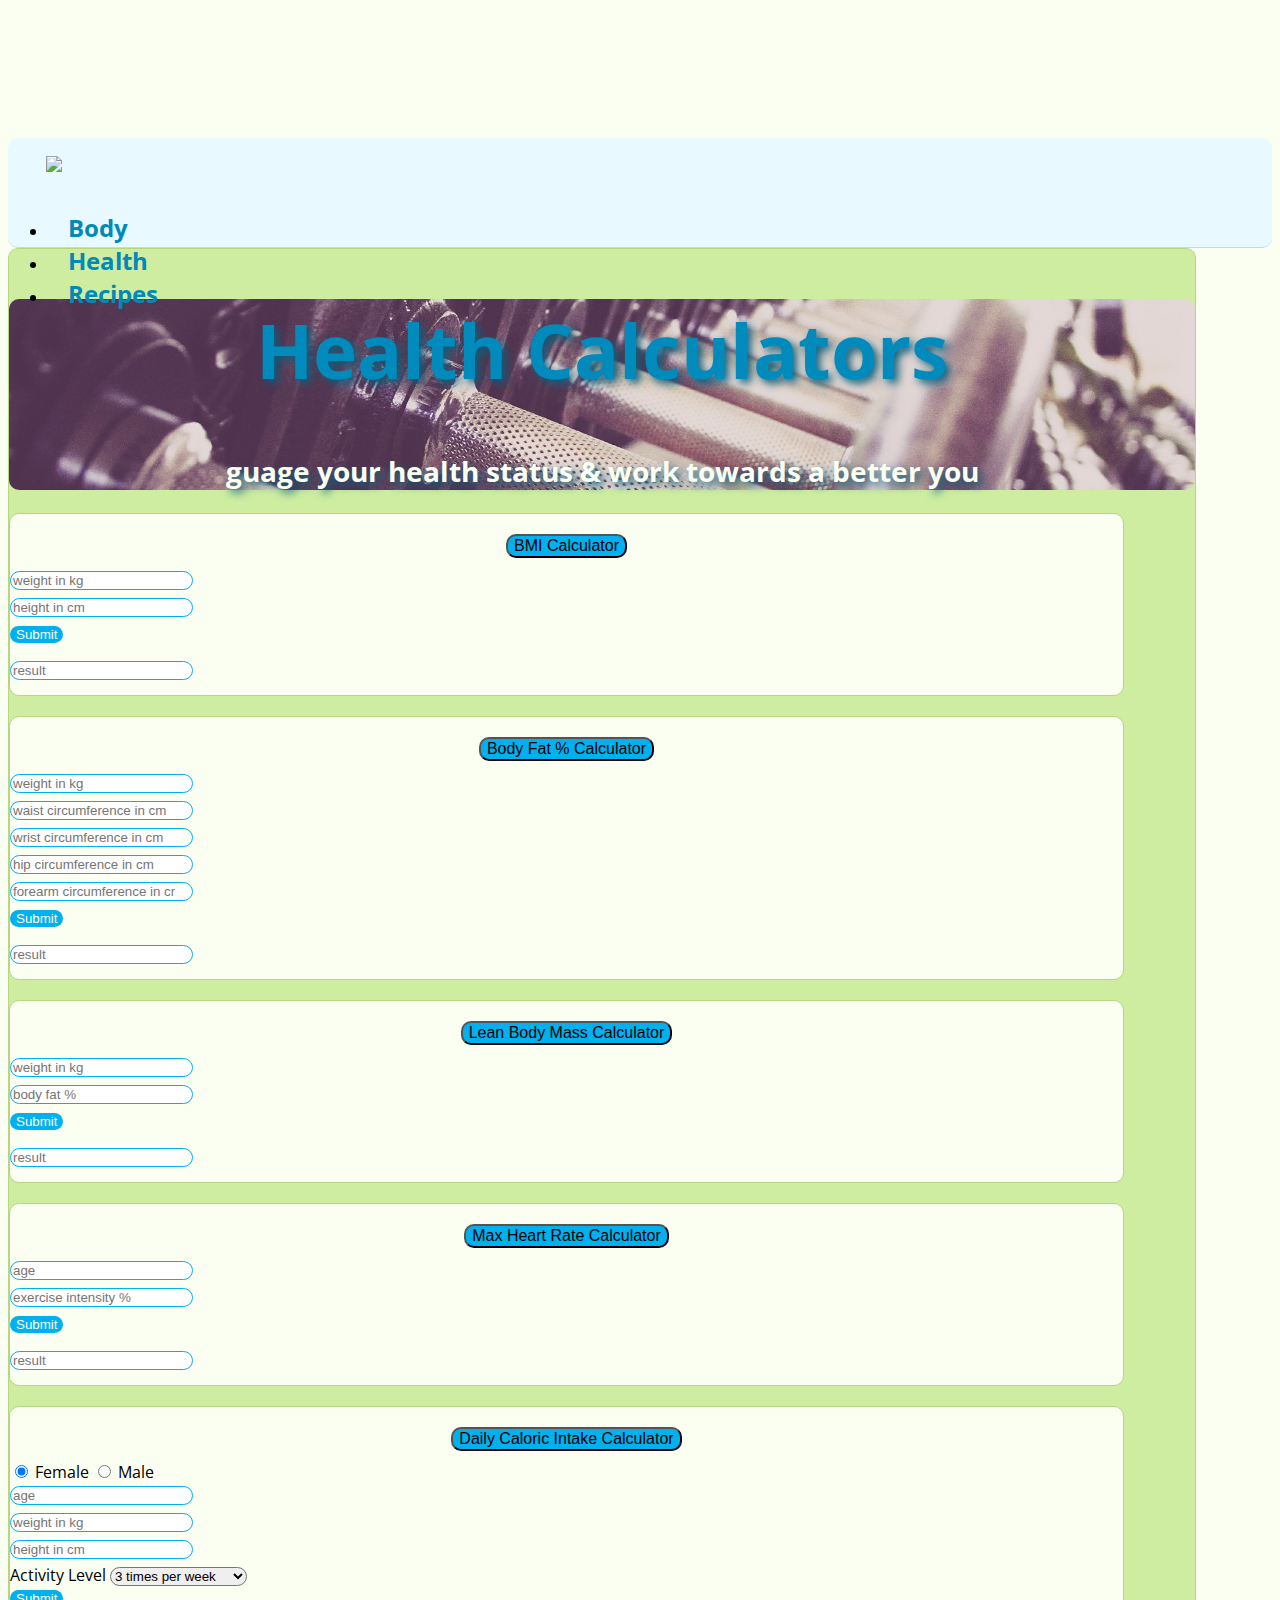
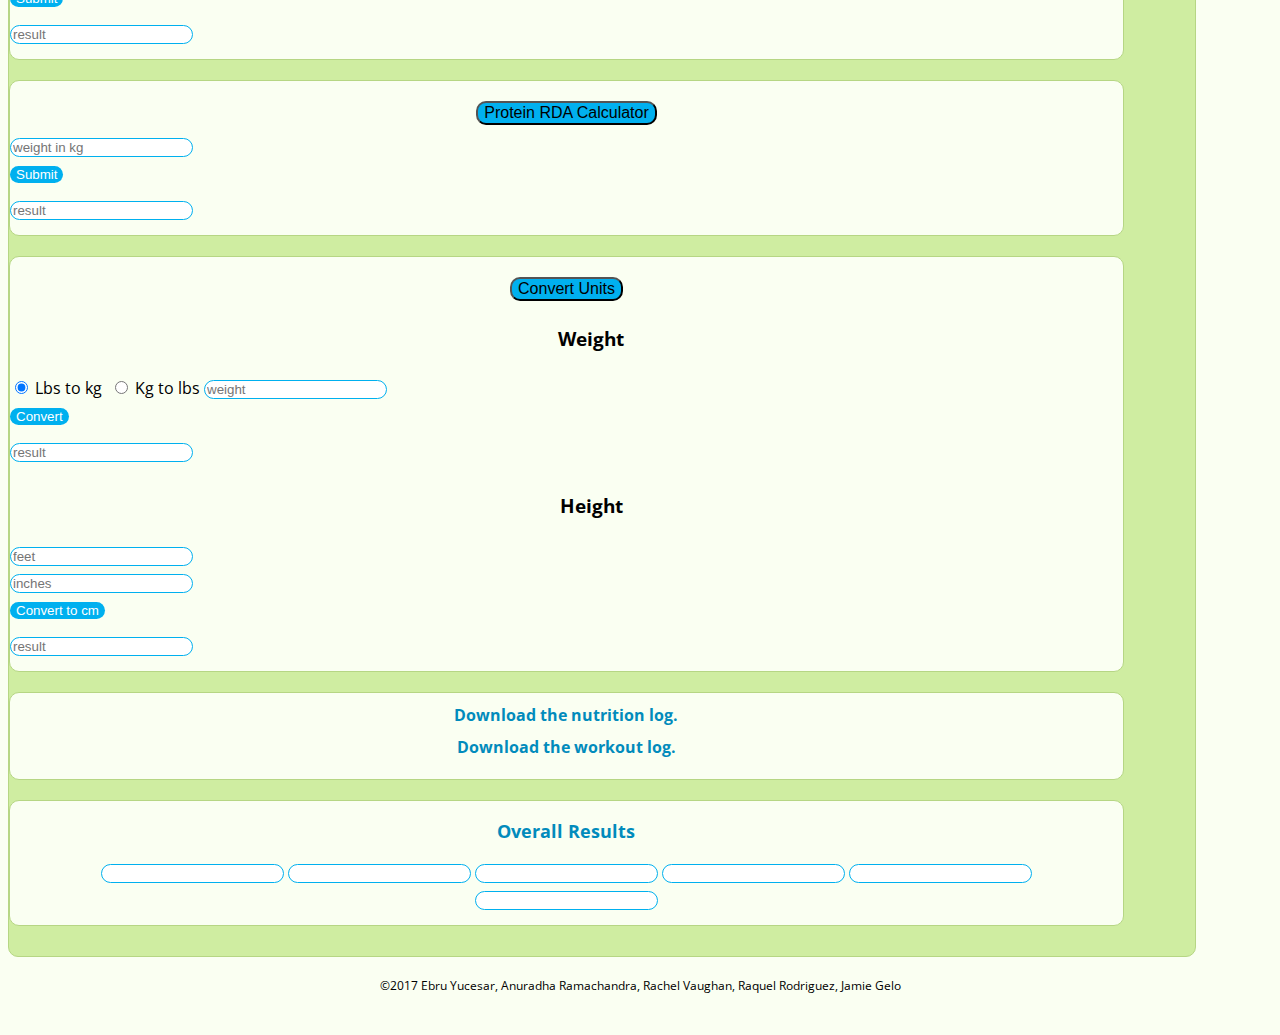
==== commit 9e96326d: "Merge pull request #4 from RaeVaughan/development" ====
--- a/health.html
+++ b/health.html
@@ -18,6 +18,7 @@
 
 <body>
     <!-- nav bar -->
+  <div class="content">
     <nav class="navbar navbar-default navbar-fixed-top">
         <div class="container-fluid">
             <div class="navbar-header">
@@ -39,7 +40,7 @@
     <div class="container">
 
         <div class="row">
-          <div class="jumbotron">
+          <div class="jumbotron" id="health-jumbo">
             <h1 id="jumbText">Health Calculators</h1>
             <h2 id="jumbSubText">guage your health status &amp; work towards a better you</h2>
           </div>
@@ -255,12 +256,11 @@
                     <input type="text" class="form-control" id="protein-results" placeholder="" name="protein" value="">
                 </div>
                 
-            </div>
+          </div>
         </div>
+      </div>
     </div>
-    </div>
-    <br>
-    <footer>&copy;2017 Ebru Yucesar, Anuradha Ramachandra, Rachel Vaughan, Raquel Rodriguez, Jamie Gelo</footer>
+    <footer class="footer">&copy;2017 Ebru Yucesar, Anuradha Ramachandra, Rachel Vaughan, Raquel Rodriguez, Jamie Gelo</footer>
     <!-- jQuery -->
     <script src="https://code.jquery.com/jquery.js"></script>
     <!-- bootstrap -->
--- a/assets/css/style.css
+++ b/assets/css/style.css
@@ -73,8 +73,28 @@
     padding-left: 20px;
 }
 
-a.Recipe {
+a:link.Recipe {
     padding-left: 0px;
+    color: #000000;
+    text-decoration: underline;
+}
+
+a:visited.Recipe {
+    padding-left: 0px;
+    color: #008000;
+    text-decoration: underline;
+}
+
+a:hover.Recipe {
+    padding-left: 0px;
+    color: #ff0000; 
+    text-decoration: none; 
+}
+
+a:active.Recipe {
+    padding-left: 0px;
+    color: #0000ff;
+    text-decoration: underline;
 }
 
 h1,
@@ -93,7 +113,6 @@
 h5 {
     color: black;
     font-weight: bolder;
-    margin-left: 35px;
 }
 
 
@@ -151,6 +170,16 @@
     outline: 16px solid #4cae4c;
 }
 
+#mic {
+    font-size: 14px;
+    color: grey;
+    padding-top: 8px;
+}
+
+.toggle {
+	left: 246px;
+}
+
 #toggleBody {
     text-align: center;
 }
@@ -194,13 +223,25 @@
 
 /***** health/calculators page styles *****/
 
-.jumbotron {
+#health-jumbo {
 	text-align: center;
 	color: #fafff2;
 	background-color: #cfeda1;
-	background: url(http://www.thedietitiandaily.com/wp-content/uploads/2016/04/r-healthy-food-large570.jpg) no-repeat center center;
+	background: url(../images/weights.jpg) no-repeat center center;
     -webkit-background-size: cover;    
     background-size: cover;
+}
+
+#jumbText {
+    font-size: 75px;
+    font-weight: bolder;
+    text-shadow: 4px 4px 8px #0d5f7c;
+}
+
+#jumbSubText {
+    font-size: 28px;
+    font-weight: bolder;
+    text-shadow: 4px 4px 8px #0d5f7c;
 }
 
 .btn-default {
@@ -224,6 +265,23 @@
     margin-bottom: 10px;
 }
 
+button#collapseButton:hover {
+	background-color: #92e6ff;
+}
+
+#pdfs {
+    background-color: #fafff2;
+    margin-top: 20px;
+}
+
+.pdfLinks {
+    padding: 0;
+}
+
+.pdfText {
+    font-size: 16px;
+}
+
 .descHeader {
     text-align: center;
     background-color: #5bc0de;
@@ -263,6 +321,26 @@
     margin-bottom: 12px;
     width: 60%;
     height: 50%;
+}
+
+#recipes-jumbo {
+    text-align: center;
+    color: #fafff2;
+    background-color: #cfeda1;
+    background: url(../images/food.jpg) no-repeat center center;
+    -webkit-background-size: cover;    
+    background-size: cover;
+}
+
+#jumbText {
+    font-size: 75px;
+    font-weight: bolder;
+    text-shadow: 4px 4px 8px #0d5f7c;
+}
+
+#jumbSubText {
+    font-size: 28px;
+    font-weight: bolder;
 }
 
 .recipeContainer {
@@ -321,9 +399,20 @@
 }
 
 div.recipe-inline img {
-    width:25vw;
+    width: 25vw;
     height: 35vh;
 }
+
+/***** footer styles *****/
+
+.content {
+  min-height: calc(100vh - 200px);
+  margin-bottom: 20px;
+}
+.footer {
+  height: 50px;
+}
+
 
 @media (max-width: 1024px) {
     /*Need something here*/
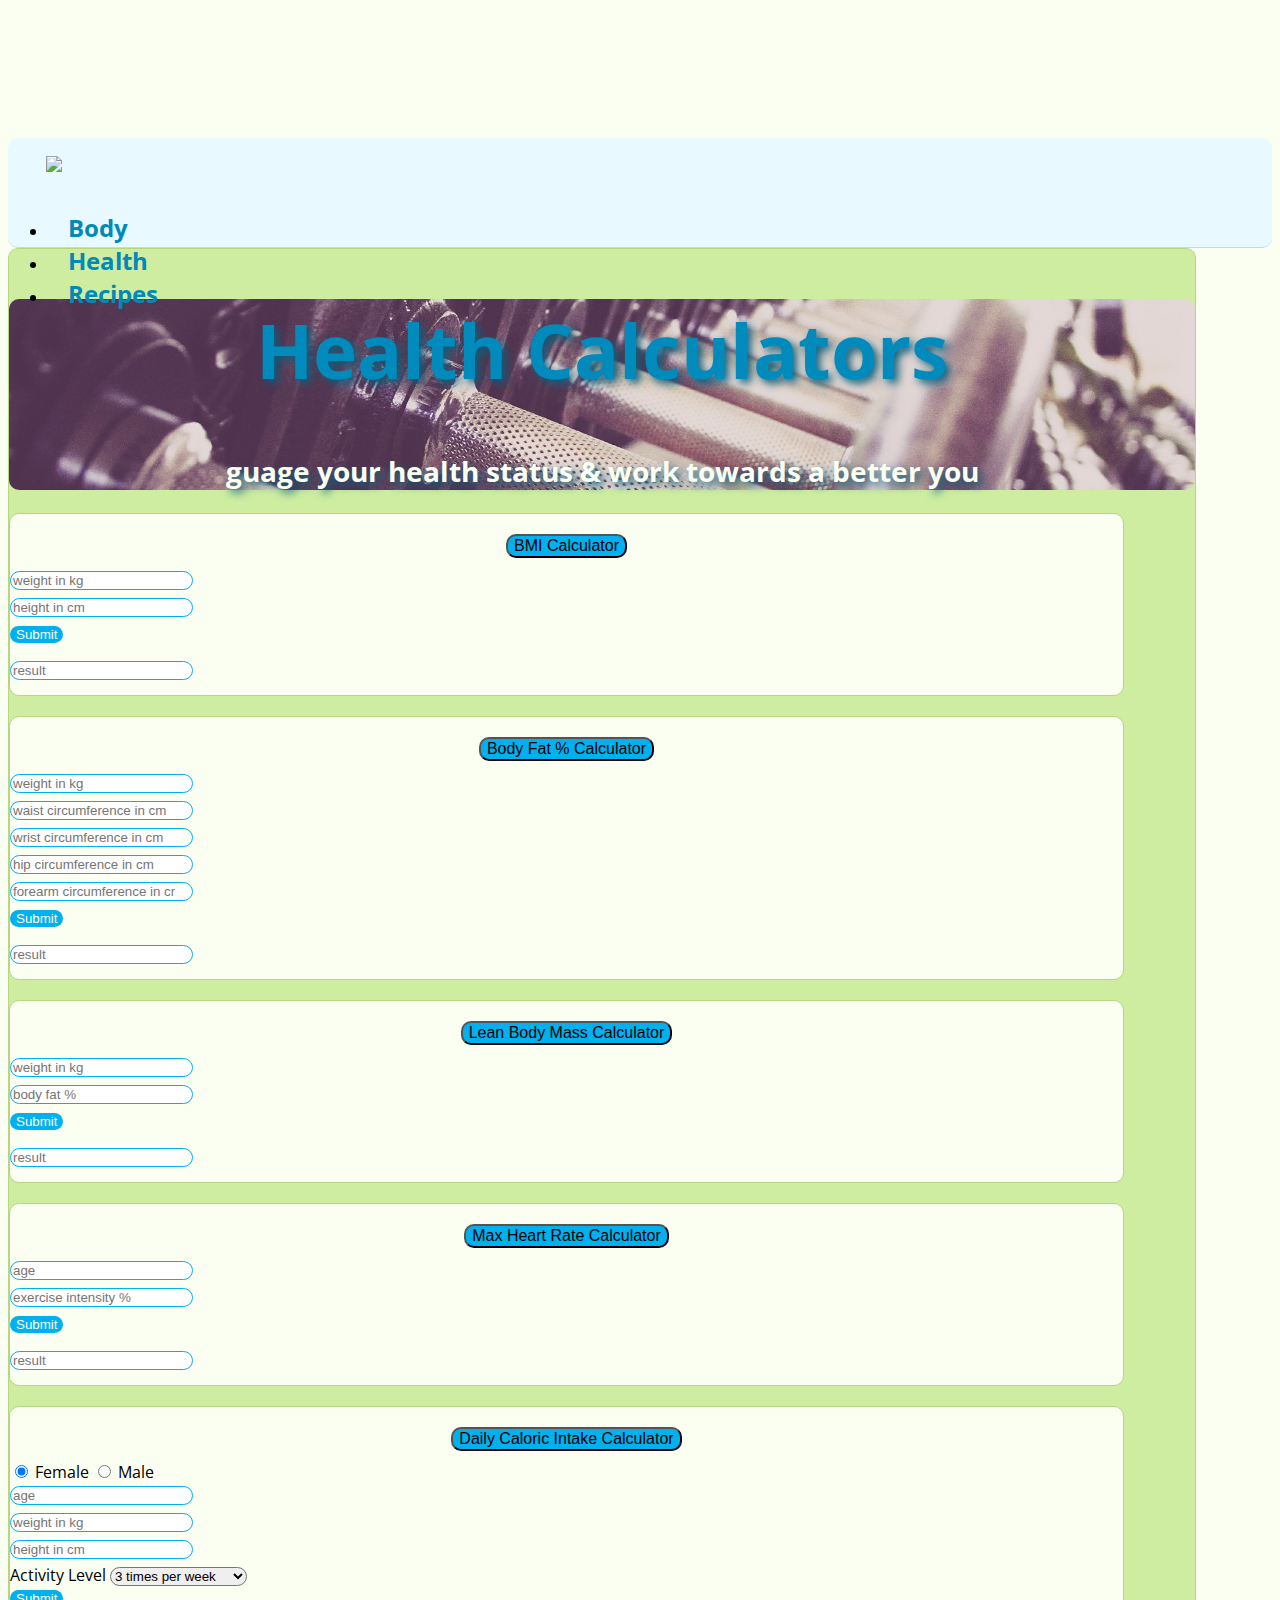
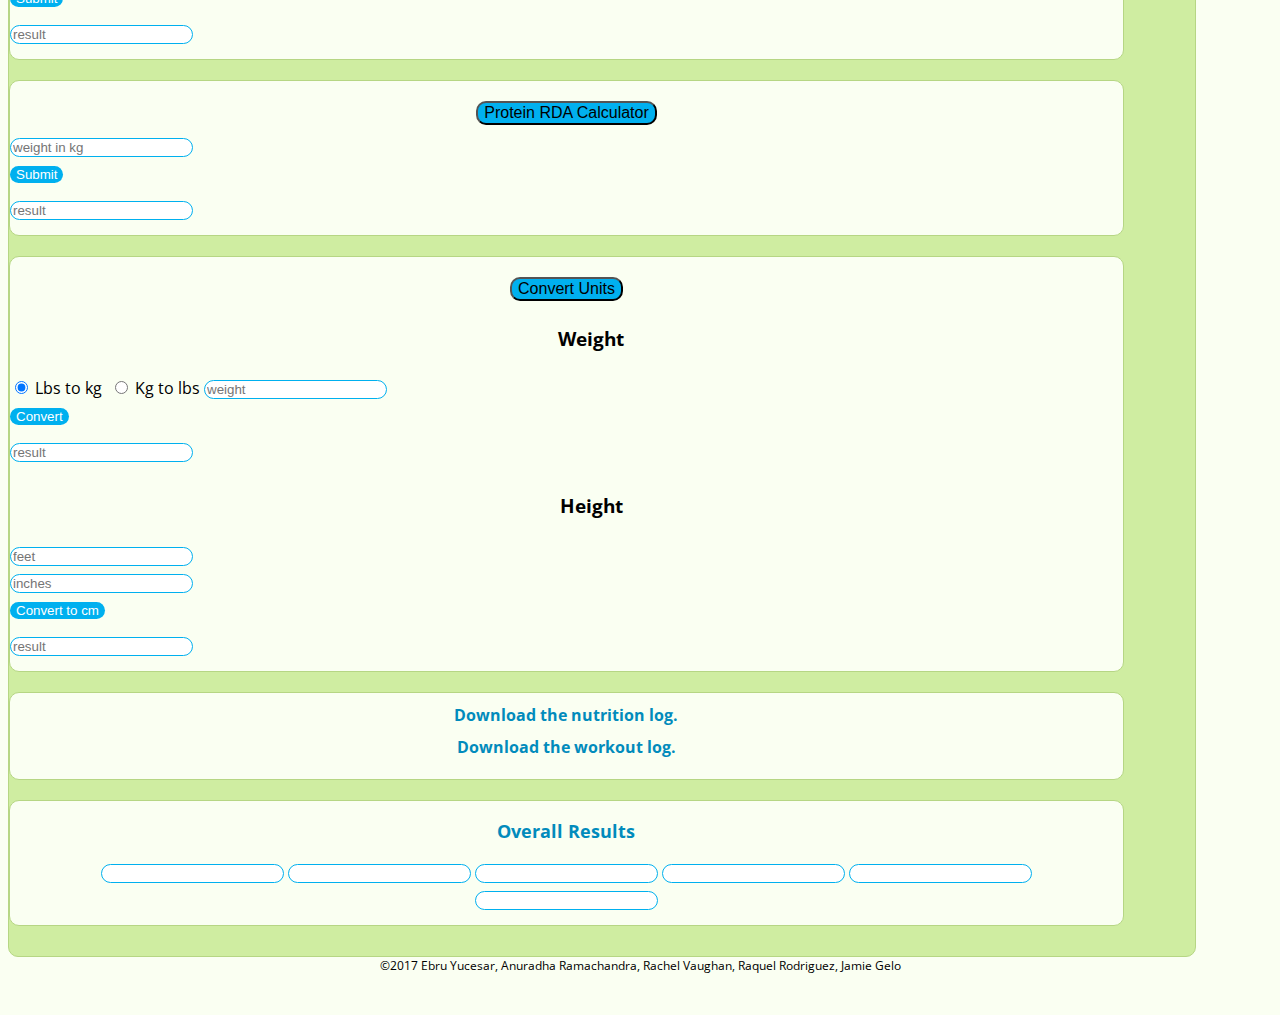
==== commit c8899f64: "fixed mobile responsiveness issue" ====
--- a/health.html
+++ b/health.html
@@ -13,19 +13,19 @@
     <!-- Google fonts link -->
     <link href="https://fonts.googleapis.com/css?family=Open+Sans|PT+Sans|Ubuntu" rel="stylesheet">
     <!-- viewport link -->
-    <meta name="viewport" content="width=device-width, initial-scale=1.0" />
+    <meta name="viewport" content="width=device-width, initial-scale=1.0"/>
+        <script src="https://cdnjs.cloudflare.com/ajax/libs/annyang/2.6.0/annyang.min.js"></script>
 </head>
 
 <body>
     <!-- nav bar -->
-  <div class="content">
     <nav class="navbar navbar-default navbar-fixed-top">
         <div class="container-fluid">
             <div class="navbar-header">
                 <a href="index.html"><img id="logo" src="assets/images/gitfit_logo.png" /></a>
             </div>
             <!-- Collect the nav links, forms, and other content for toggling -->
-            <div class="collapse navbar-collapse" id="bs-example-navbar-collapse-1">
+            <div>
                 <ul class="nav navbar-nav navbar-right">
                     <li><a href="index.html">Body</a></li>
                     <li><a href="health.html">Health</a></li>
@@ -268,7 +268,6 @@
     <!-- firebase link -->
     <script src="https://www.gstatic.com/firebasejs/4.1.1/firebase.js"></script>
     <!-- local javascript file -->
-    <script src="assets/javascript/index.js"></script>
     <script src="assets/javascript/health.js"></script>
     <script src="assets/javascript/recipes.js"></script>
     <script src="assets/javascript/exercise.js"></script>
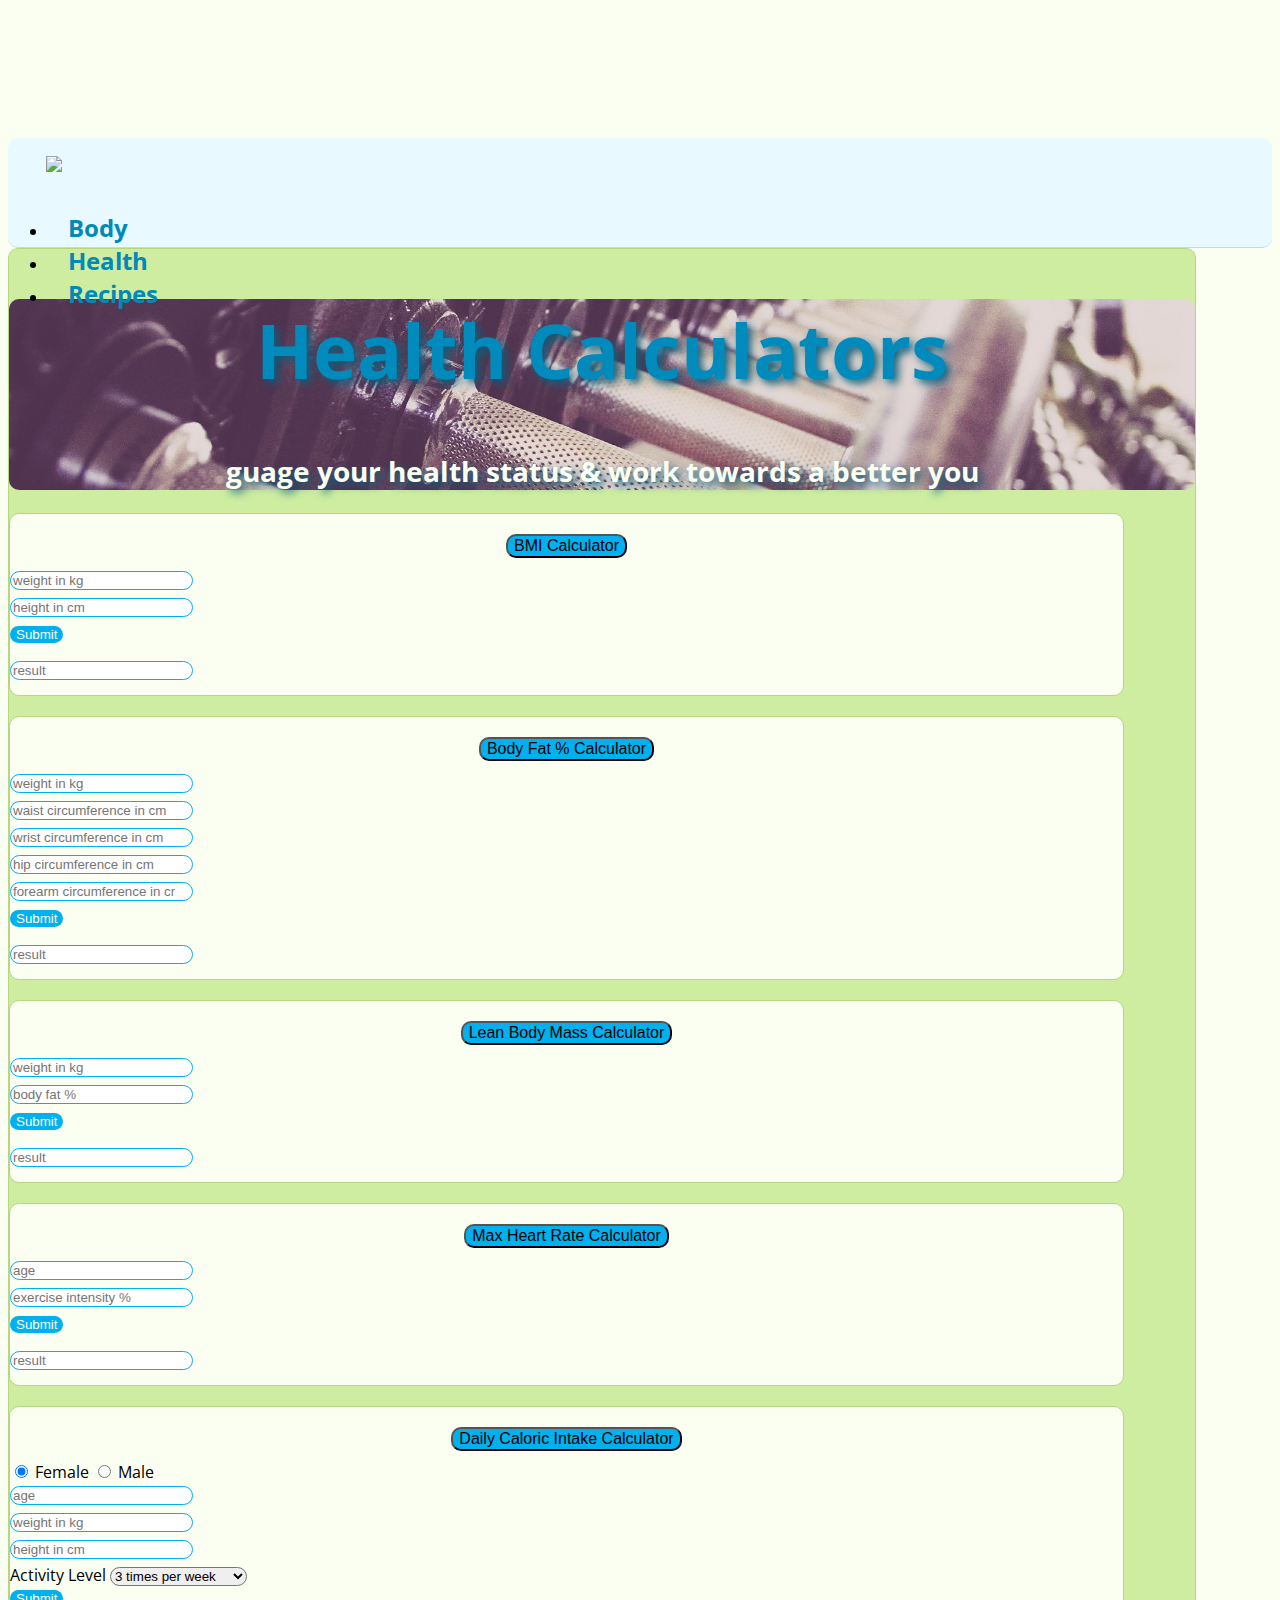
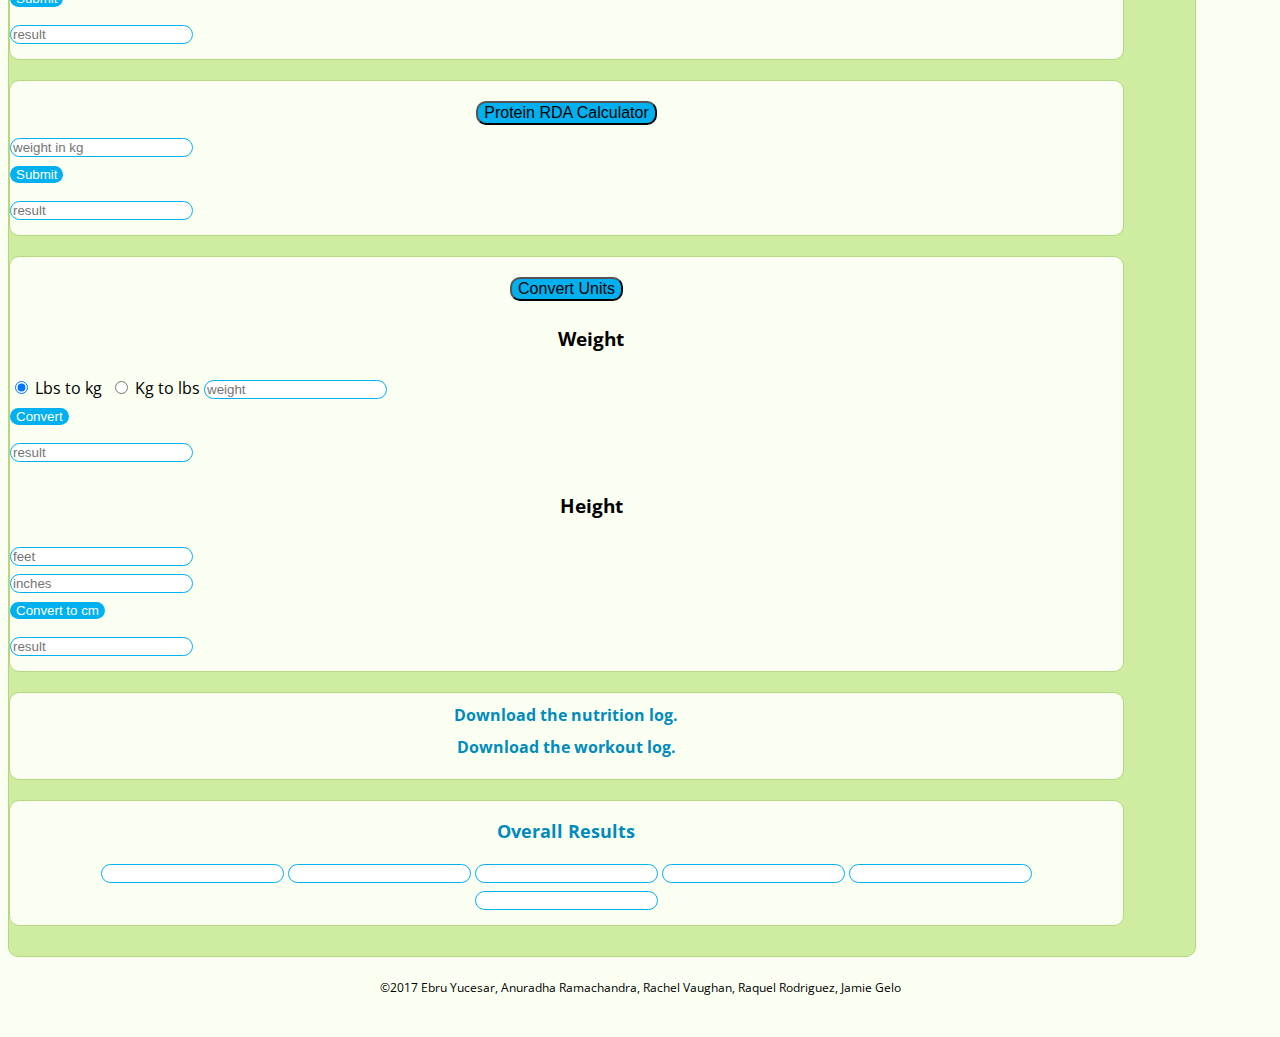
==== commit 33f61e90: "fixed footer styling" ====
--- a/health.html
+++ b/health.html
@@ -260,7 +260,7 @@
         </div>
       </div>
     </div>
-    <footer class="footer">&copy;2017 Ebru Yucesar, Anuradha Ramachandra, Rachel Vaughan, Raquel Rodriguez, Jamie Gelo</footer>
+    <br><footer class="footer">&copy;2017 Ebru Yucesar, Anuradha Ramachandra, Rachel Vaughan, Raquel Rodriguez, Jamie Gelo</footer>
     <!-- jQuery -->
     <script src="https://code.jquery.com/jquery.js"></script>
     <!-- bootstrap -->
--- a/assets/css/style.css
+++ b/assets/css/style.css
@@ -97,6 +97,17 @@
     text-decoration: underline;
 }
 
+h3.recentHistory {
+    width: auto;
+    height: auto;
+    
+    font-size: 18px;
+    color: #018bbc;
+    text-align: right;
+    padding-bottom: 20px;
+    display: inline;
+}
+
 h1,
 h5 {
     font-size: 18px;
@@ -177,7 +188,7 @@
 }
 
 .toggle {
-	left: 246px;
+    left: 246px;
 }
 
 #toggleBody {
@@ -224,10 +235,10 @@
 /***** health/calculators page styles *****/
 
 #health-jumbo {
-	text-align: center;
-	color: #fafff2;
-	background-color: #cfeda1;
-	background: url(../images/weights.jpg) no-repeat center center;
+    text-align: center;
+    color: #fafff2;
+    background-color: #cfeda1;
+    background: url(../images/weights.jpg) no-repeat center center;
     -webkit-background-size: cover;    
     background-size: cover;
 }
@@ -266,7 +277,7 @@
 }
 
 button#collapseButton:hover {
-	background-color: #92e6ff;
+    background-color: #70d6f4;
 }
 
 #pdfs {
@@ -399,8 +410,8 @@
 }
 
 div.recipe-inline img {
-    width: 25vw;
-    height: 35vh;
+    width: 150px;
+    height: 150px;
 }
 
 /***** footer styles *****/
@@ -426,4 +437,38 @@
     #anatomy {
         margin: 0;
     }
-}
+
+    .navbar-default .navbar-nav>li>a {
+        font-size: 22px;
+        width: 20%;
+        background-color: #e8f9ff;
+        width: 100%;
+        padding: 10px;
+        border-bottom: 1px solid #b8dfed;
+        text-align: center;
+    }
+
+    .navbar-default .navbar-nav>li>a:hover{
+        background-color: #e8f9ff;
+    }
+
+    #logo {
+        margin: 0 125px 0 125px;
+    }
+
+    .container {
+        margin-top: 120px;
+    }
+
+    #muscleMenu {
+        margin: 10px 120px 0 120px;
+    }
+
+    h5 {
+        margin: 10px 140px 0 140px;
+    }
+
+    #mic {
+        margin: 10px 100px 0 100px;
+    }
+}
